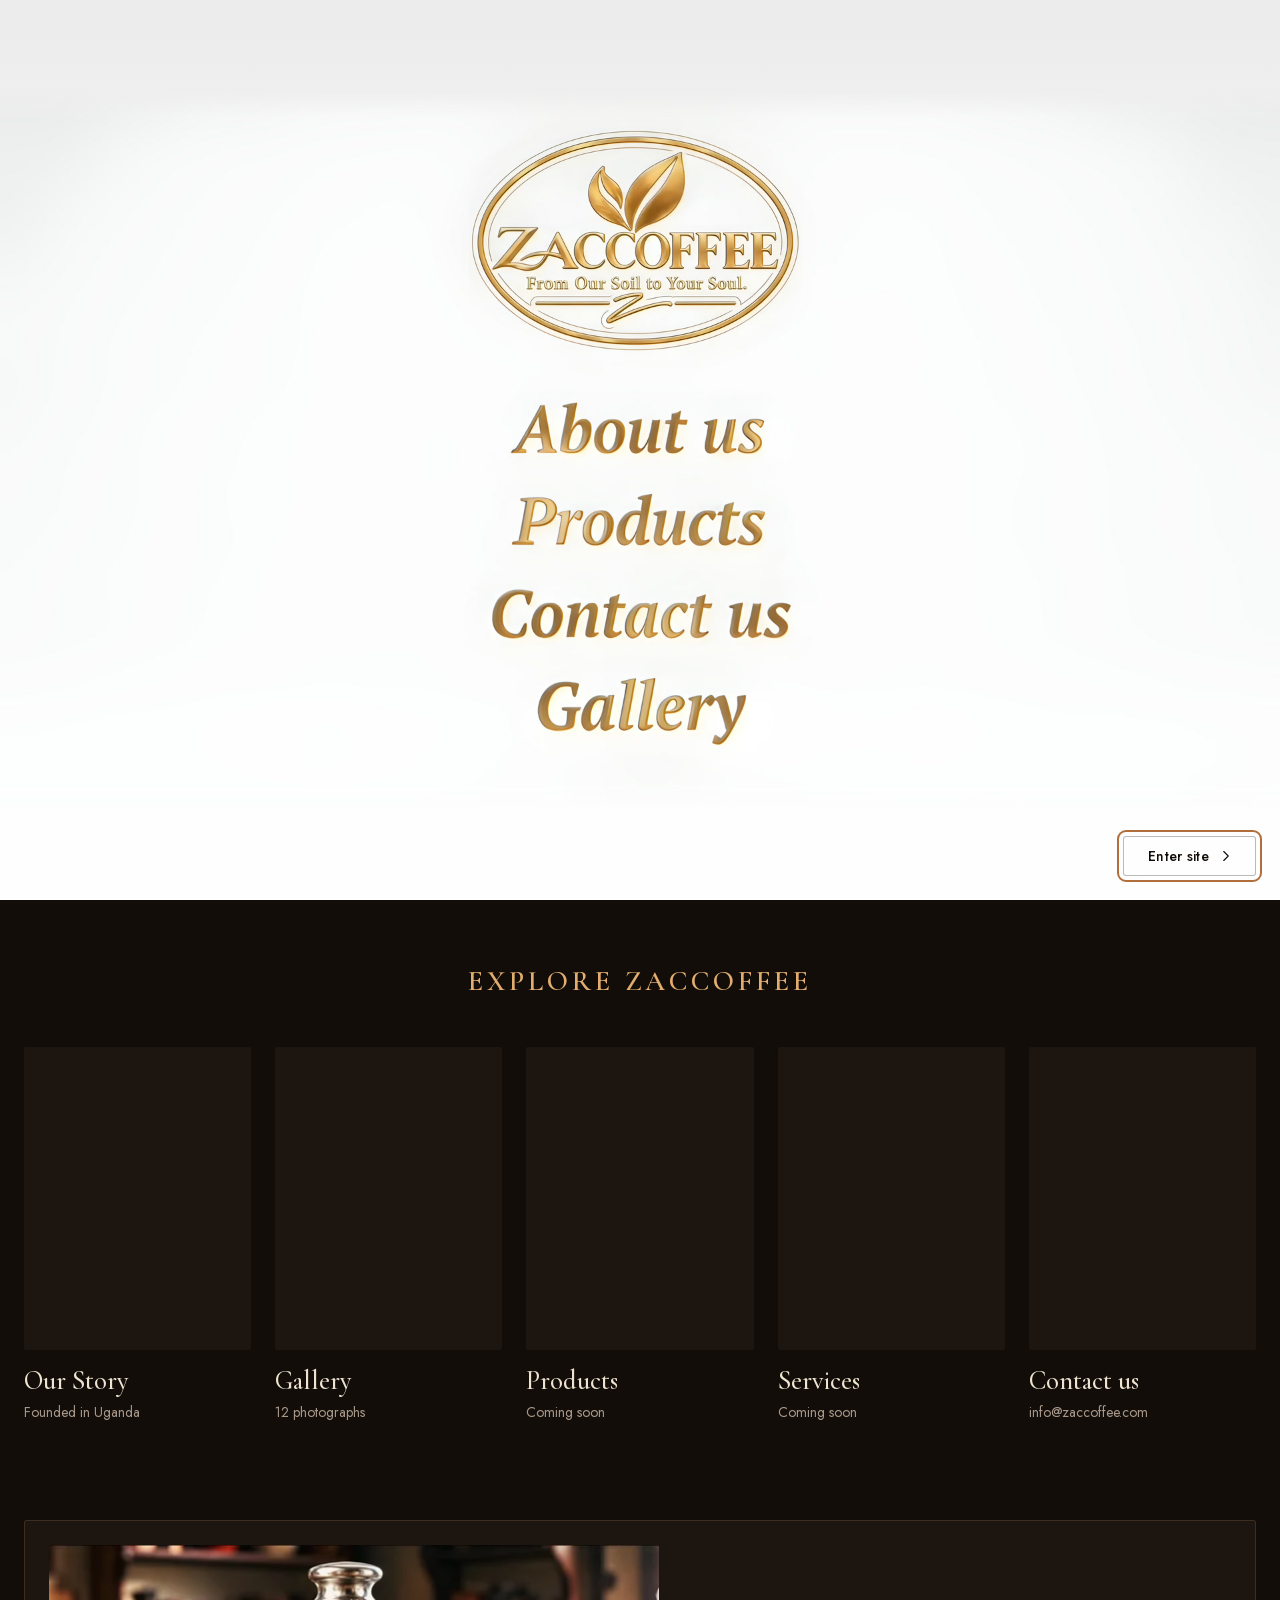
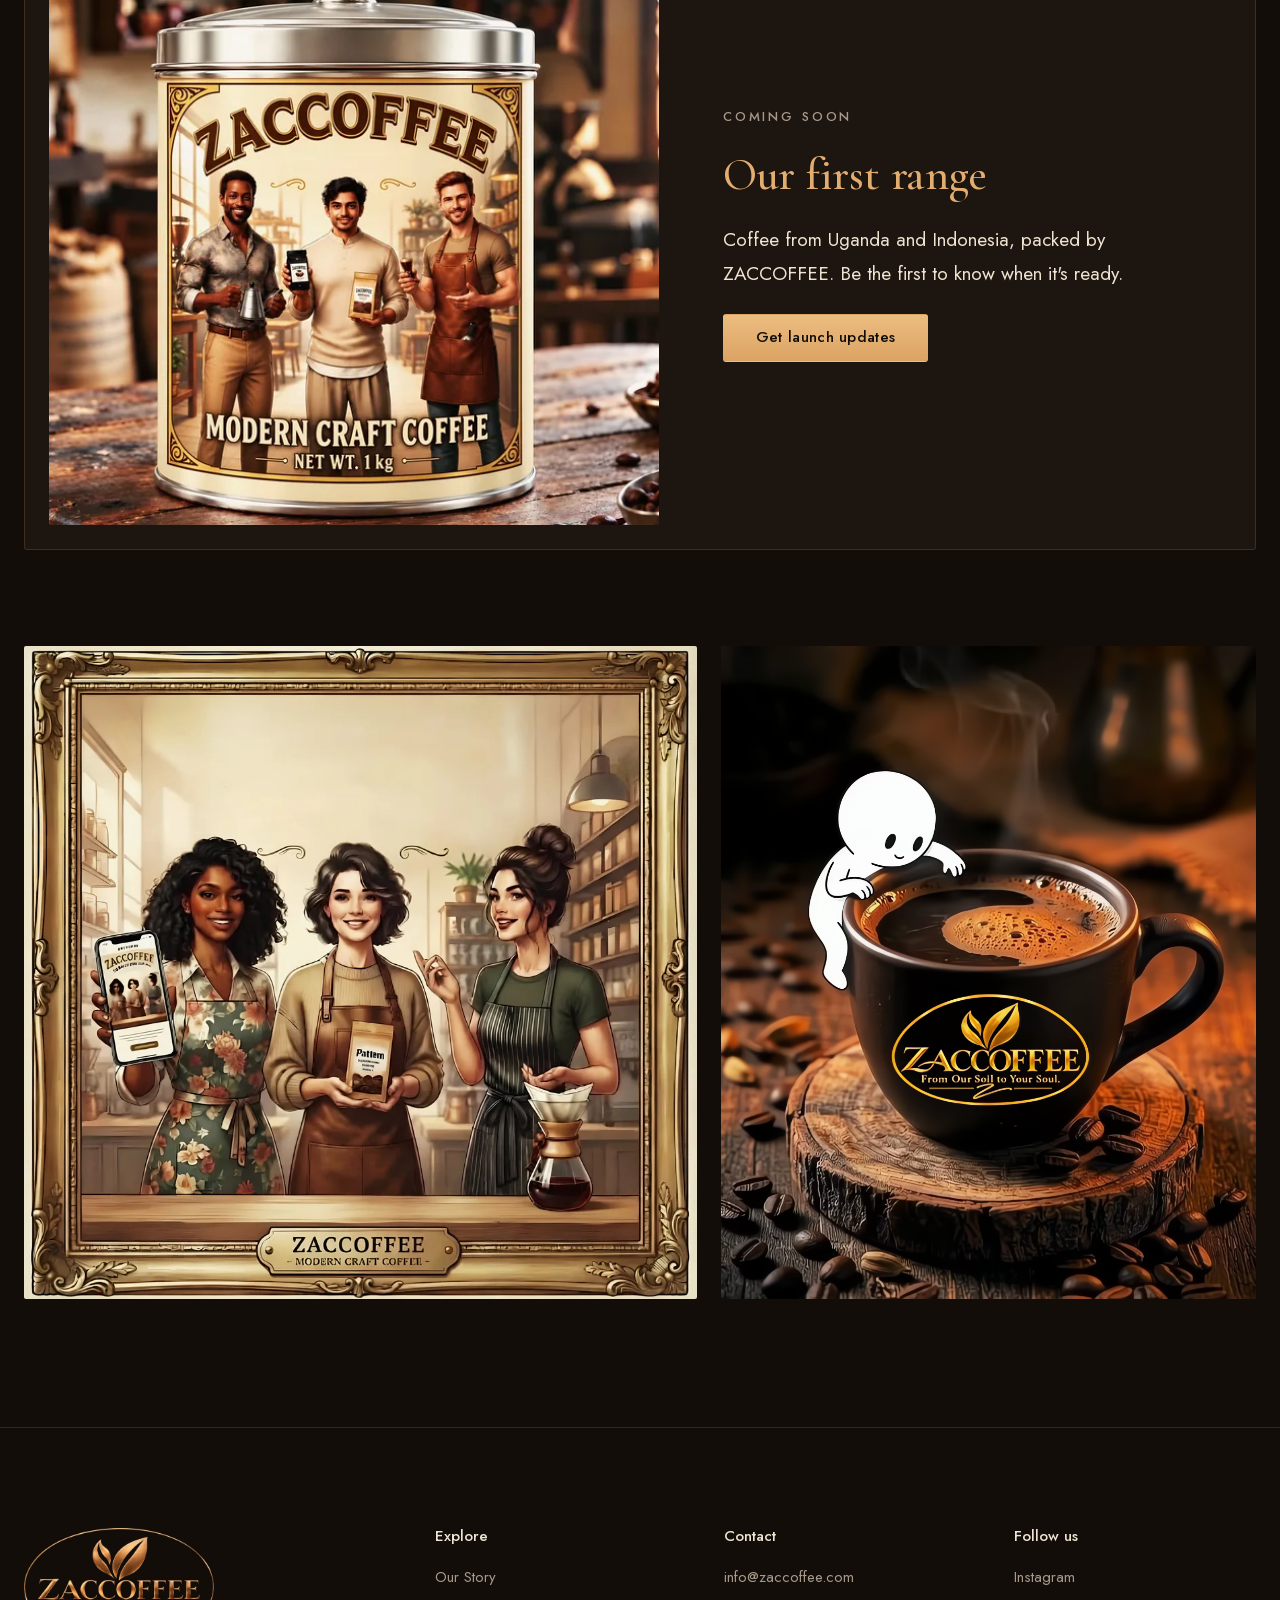
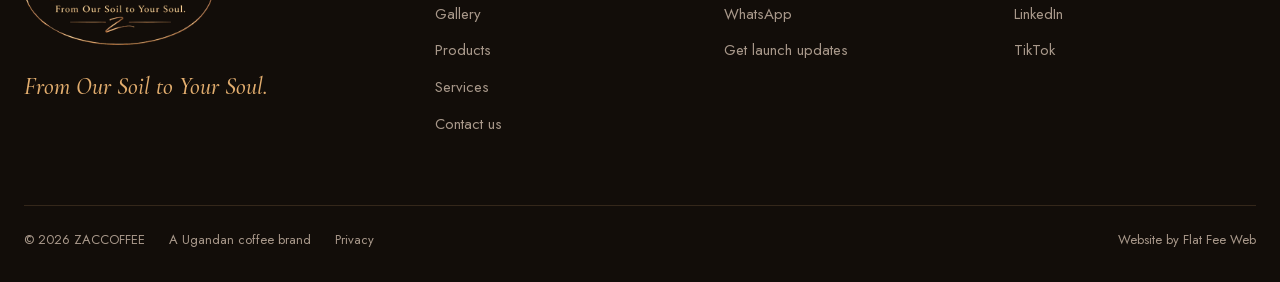
==== index.html @ 50ad66cf "Preview 2026-11-02 11:03" ====
<!doctype html>
<html lang="en" data-static>
<head>
  <meta charset="utf-8">
  <meta name="robots" content="noindex">
  <meta name="viewport" content="width=device-width, initial-scale=1, viewport-fit=cover">
  <script>document.documentElement.classList.add("js");</script>
  <title>ZACCOFFEE — From Our Soil to Your Soul</title>
  <meta name="description" content="ZACCOFFEE is a Ugandan coffee brand. From Our Soil to Your Soul.">
  <meta name="theme-color" content="#120d09">
  <link rel="icon" type="image/png" sizes="32x32" href="assets/img/favicon-32.png">
  <link rel="icon" type="image/png" sizes="48x48" href="assets/img/favicon-48.png">
  <link rel="apple-touch-icon" href="assets/img/apple-touch-icon.png">
  <link rel="preload" href="assets/fonts/cormorant-garamond-normal-latin.woff2" as="font" type="font/woff2" crossorigin>
  <link rel="preload" href="assets/fonts/jost-normal-latin.woff2" as="font" type="font/woff2" crossorigin>
  <link rel="preload" href="assets/fonts/cinzel-latin.woff2" as="font" type="font/woff2" crossorigin>
  <script>(function (d) { var r = d.documentElement, mode = "every", show = true, seen = false;
    try { seen = localStorage.getItem("zac:film-seen") === "1"; } catch (e) {}
    try { if (matchMedia("(prefers-reduced-motion: reduce)").matches) show = false; } catch (e) {}
    if (location.hash || mode === "off" || (mode === "first" && seen)) show = false;
    if (/[?&]intro\b/.test(location.search)) show = true;
    if (show) r.classList.add("intro-on"); })(document);</script>
  <meta property="og:url" content="https://fer-fer-code.github.io/zaccoffee/">
  <script type="application/ld+json">{"@context":"https://schema.org","@type":"Organization","name":"ZACCOFFEE","url":"https://fer-fer-code.github.io/zaccoffee/","logo":"https://fer-fer-code.github.io/zaccoffee/assets/img/logo-gold.webp","email":"info@zaccoffee.com","sameAs":["https://www.instagram.com/zaccoffee.ltd/","https://www.linkedin.com/company/zaccoffee/","https://www.tiktok.com/@zaccoffee.ltd"],"slogan":"From Our Soil to Your Soul."}</script>
  <link rel="stylesheet" href="assets/css/main.css?v=20261102c">
  <meta property="og:type" content="website">
  <meta property="og:site_name" content="ZACCOFFEE">
  <meta property="og:title" content="ZACCOFFEE — From Our Soil to Your Soul">
  <meta property="og:description" content="ZACCOFFEE is a Ugandan coffee brand. From Our Soil to Your Soul.">
  <meta property="og:image" content="https://fer-fer-code.github.io/zaccoffee/assets/img/og-image.jpg">
  <meta property="og:image:width" content="1200">
  <meta property="og:image:height" content="630">
  <meta name="twitter:card" content="summary_large_image">
  <script src="assets/js/site.js?v=20261102c" defer></script>
  <script src="assets/js/home.js?v=20261102c" defer></script>
</head>
<body class="home">
  <!-- The client's logo video (tools/build_intro_menu.sh), full screen before the main page: the logo, then its
       menu rises line by line, and the video stops on it. The menu lines are links laid over the picture, moving
       with it (#intro-track: where each line is, frame by frame); the logo opens the main page, like "Enter site".
       Starts muted (browsers require it), "Sound on" and "Skip intro" are always visible. If the browser won't
       start it, the last frame shows as a picture with the same links.
       Nothing downloads until home.js decides to show it (the sources only have data-src). Each browser takes the
       first file it can play: phones in portrait the 1080x1920 cut (HEVC for iPhone, else H.264); others AV1 (Chrome,
       Firefox, Edge), HEVC (Safari), H.264 (older browsers). -->
  <div class="intro" id="intro" role="dialog" aria-modal="true" aria-label="ZACCOFFEE" data-mode="every">
    <div class="intro__frame">
      <video class="intro__video" muted playsinline preload="none"
             aria-hidden="true" tabindex="-1" disablepictureinpicture disableremoteplayback>
        <source data-src="assets/video/intro-portrait-hevc.mp4?v=20261102c" type='video/mp4; codecs="hvc1.2.4.L123.B0, mp4a.40.2"' media="(orientation: portrait)">
        <source data-src="assets/video/intro-portrait.mp4?v=20261102c" type='video/mp4; codecs="avc1.640029, mp4a.40.2"' media="(orientation: portrait)">
        <source data-src="assets/video/intro-av1.mp4?v=20261102c" type='video/mp4; codecs="av01.0.08M.10, mp4a.40.2"'>
        <source data-src="assets/video/intro-hevc.mp4?v=20261102c" type='video/mp4; codecs="hvc1.2.4.L123.B0, mp4a.40.2"'>
        <source data-src="assets/video/intro.mp4?v=20261102c" type='video/mp4; codecs="avc1.640028, mp4a.40.2"'>
      </video>
      <button class="intro__logo" type="button" data-track="logo" hidden><span class="visually-hidden">ZACCOFFEE: enter the site</span></button>
      <nav class="intro__menu" aria-label="Sections">
        <a class="intro__link" href="about/" data-track="about" hidden><span class="visually-hidden">About us</span></a>
        <a class="intro__link" href="products/" data-track="products" hidden><span class="visually-hidden">Products</span></a>
        <a class="intro__link" href="contact/" data-track="contact" hidden><span class="visually-hidden">Contact us</span></a>
        <a class="intro__link" href="gallery/" data-track="gallery" hidden><span class="visually-hidden">Gallery</span></a>
      </nav>
    </div>
    <div class="intro__ui">
      <button class="btn btn--ghost btn--small intro__sound" type="button" aria-pressed="false">
        <svg class="icon-off" viewBox="0 0 24 24" fill="none" stroke="currentColor" stroke-width="1.5" stroke-linecap="round" stroke-linejoin="round" aria-hidden="true"><path d="M3 9.5h4l5-4v13l-5-4H3z"/><path d="M16 9.5l5 5M21 9.5l-5 5"/></svg><svg class="icon-on" viewBox="0 0 24 24" fill="none" stroke="currentColor" stroke-width="1.5" stroke-linecap="round" stroke-linejoin="round" aria-hidden="true"><path d="M3 9.5h4l5-4v13l-5-4H3z"/><path d="M15.5 9a4.5 4.5 0 0 1 0 6M18.5 6.5a8 8 0 0 1 0 11"/></svg><span class="btn__label">Sound on</span>
      </button>
      <button class="btn btn--ghost btn--small intro__skip" type="button"><span class="btn__label">Skip intro</span><svg viewBox="0 0 24 24" fill="none" stroke="currentColor" stroke-width="1.5" stroke-linecap="round" stroke-linejoin="round" aria-hidden="true"><path d="M9 6l6 6-6 6"/></svg></button>
    </div>
    <div class="intro__bar" aria-hidden="true"><span></span></div>
  </div>
  <script type="application/json" id="intro-track">{"fps":24,"frames":238,"fade":14,"landscape":{"logo":[[0,0.2351,0.154,0.5263,0.6187],[21,0.2351,0.154,0.5263,0.6187],[46,0.3127,0.243,0.3687,0.4324],[66,0.3476,0.266,0.3013,0.357],[87,0.3328,0.1649,0.325,0.3836],[88,0.3327,0.1563,0.3263,0.3925],[151,0.3377,0.1149,0.3163,0.3748],[167,0.3552,0.0827,0.2838,0.3304],[237,0.3652,0.0539,0.2638,0.3127]],"about":[[94,0.3892,0.9247,0.1663,0.1172],[95,0.3844,0.9205,0.2476,0.1172],[100,0.3691,0.8954,0.2642,0.1172],[101,0.3679,0.8891,0.2653,0.1172],[114,0.3679,0.7751,0.2653,0.1172],[119,0.3679,0.7385,0.2653,0.1172],[120,0.3679,0.7333,0.2653,0.1172],[124,0.3667,0.704,0.2665,0.1172],[125,0.3656,0.6998,0.2677,0.1172],[126,0.3667,0.6914,0.2665,0.1172],[127,0.3667,0.6872,0.2665,0.1172],[128,0.3679,0.6789,0.2653,0.1172],[133,0.3656,0.6527,0.2677,0.1172],[139,0.3667,0.6245,0.2665,0.1172],[143,0.3679,0.6036,0.2653,0.1172],[149,0.3715,0.5554,0.2571,0.1172],[153,0.3738,0.5188,0.2512,0.1172],[155,0.3762,0.5031,0.2476,0.1172],[158,0.3785,0.4843,0.2429,0.1172],[163,0.3797,0.4613,0.2394,0.1172],[166,0.3821,0.4508,0.2358,0.1172],[167,0.3821,0.4508,0.237,0.1172],[168,0.3821,0.4467,0.2358,0.1172],[171,0.3833,0.4404,0.2335,0.1172],[175,0.3833,0.4341,0.2335,0.1172],[176,0.3833,0.4341,0.2335,0.1172],[177,0.3844,0.4299,0.2323,0.1172],[180,0.3844,0.4289,0.2311,0.1172],[181,0.3844,0.4257,0.2311,0.1172],[183,0.3844,0.4247,0.2311,0.1172],[184,0.3844,0.4215,0.23,0.1172],[237,0.3844,0.4132,0.23,0.1172]],"products":[[128,0.375,0.9226,0.23,0.1172],[129,0.375,0.9142,0.2583,0.1172],[133,0.3691,0.886,0.2642,0.1172],[136,0.3691,0.8504,0.2642,0.1172],[137,0.3703,0.8421,0.263,0.1172],[139,0.3679,0.8211,0.2653,0.1172],[142,0.3679,0.796,0.2653,0.1172],[144,0.3703,0.7751,0.2606,0.1172],[147,0.3703,0.7416,0.2606,0.1172],[149,0.3726,0.7155,0.2559,0.1172],[150,0.3726,0.7019,0.2559,0.1172],[151,0.375,0.6904,0.2512,0.1172],[154,0.3774,0.6579,0.2476,0.1172],[155,0.3797,0.6496,0.2441,0.1172],[158,0.3797,0.6245,0.2417,0.1172],[159,0.3809,0.6203,0.2406,0.1172],[160,0.3809,0.6119,0.2394,0.1172],[165,0.3821,0.5868,0.237,0.1172],[169,0.3833,0.5774,0.2347,0.1172],[170,0.3844,0.5753,0.2323,0.1172],[171,0.3844,0.5722,0.2335,0.1172],[172,0.3844,0.5722,0.2323,0.1172],[173,0.3844,0.568,0.2323,0.1172],[175,0.3844,0.5669,0.2335,0.1172],[176,0.3844,0.5638,0.2323,0.1172],[180,0.3844,0.5596,0.2323,0.1172],[182,0.3856,0.5554,0.2311,0.1172],[183,0.3856,0.5554,0.2311,0.1172],[185,0.3868,0.5513,0.2288,0.1172],[195,0.388,0.5439,0.2264,0.1172],[197,0.3856,0.5439,0.2288,0.1172],[198,0.3856,0.5418,0.2288,0.1172],[200,0.3868,0.5418,0.2276,0.1172],[237,0.3868,0.5397,0.2276,0.1172]],"contact":[[152,0.3608,0.9268,0.2134,0.1172],[153,0.3561,0.9184,0.2913,0.1172],[155,0.3561,0.8996,0.2889,0.1172],[156,0.3585,0.887,0.2854,0.1172],[158,0.3585,0.8567,0.2842,0.1172],[160,0.3608,0.8274,0.2807,0.1172],[164,0.3608,0.7835,0.2795,0.1172],[165,0.3632,0.773,0.2759,0.1172],[170,0.3632,0.7343,0.2748,0.1172],[172,0.3632,0.7228,0.2748,0.1172],[176,0.3656,0.704,0.2712,0.1172],[177,0.3656,0.6998,0.2724,0.1172],[179,0.3656,0.6956,0.27,0.1172],[180,0.3656,0.6914,0.27,0.1172],[182,0.3656,0.6872,0.27,0.1172],[184,0.3656,0.6862,0.27,0.1172],[185,0.3679,0.6831,0.2677,0.1172],[187,0.3679,0.6831,0.2677,0.1172],[189,0.3679,0.6789,0.2677,0.1172],[191,0.3679,0.6778,0.2677,0.1172],[192,0.3679,0.6747,0.2677,0.1172],[196,0.3679,0.6747,0.2665,0.1172],[237,0.3679,0.6705,0.2665,0.1172]],"gallery":[[185,0.4057,0.9195,0.1946,0.1172],[186,0.4033,0.91,0.1969,0.1172],[189,0.4033,0.8912,0.1969,0.1172],[195,0.4045,0.84,0.1958,0.1172],[199,0.4045,0.8211,0.1958,0.1172],[203,0.4057,0.8107,0.1946,0.1172],[204,0.4033,0.8086,0.1969,0.1172],[207,0.4057,0.8065,0.1946,0.1172],[237,0.4045,0.8065,0.1958,0.1172]]},"portrait":{"logo":[[0,0.0838,0.3277,0.8268,0.3082],[23,0.0794,0.327,0.8316,0.3084],[62,0.1743,0.3467,0.644,0.241],[83,0.1635,0.2908,0.656,0.2465],[145,0.1533,0.2611,0.6742,0.2543],[164,0.1787,0.2142,0.6297,0.2346],[237,0.1931,0.1781,0.6003,0.2257]],"about":[[94,0.2757,0.7725,0.3365,0.0752],[95,0.2664,0.7695,0.5006,0.0751],[96,0.2618,0.7653,0.5073,0.075],[98,0.2478,0.7583,0.5211,0.075],[99,0.2431,0.7556,0.5257,0.0749],[100,0.236,0.7529,0.5328,0.0749],[103,0.2335,0.7363,0.5354,0.075],[104,0.2358,0.7303,0.5332,0.075],[106,0.2332,0.719,0.5359,0.075],[109,0.2354,0.7031,0.534,0.0751],[110,0.2329,0.6978,0.5365,0.0751],[119,0.2328,0.653,0.5369,0.0752],[123,0.2328,0.6362,0.5369,0.0752],[124,0.2304,0.6309,0.5393,0.0752],[125,0.228,0.6282,0.5417,0.0752],[126,0.2304,0.6228,0.5393,0.0752],[127,0.2304,0.6201,0.5393,0.0752],[128,0.2328,0.6148,0.5369,0.0752],[132,0.2304,0.6013,0.5393,0.0752],[133,0.228,0.598,0.5417,0.0752],[141,0.2297,0.5733,0.5406,0.0754],[142,0.2318,0.5701,0.5389,0.0754],[143,0.2313,0.5668,0.5397,0.0756],[144,0.2308,0.5622,0.536,0.0757],[145,0.2326,0.5576,0.5348,0.0759],[146,0.2319,0.5523,0.5363,0.0761],[147,0.2335,0.547,0.5331,0.0763],[150,0.2355,0.5296,0.5315,0.0771],[151,0.2345,0.5242,0.5286,0.0774],[152,0.2359,0.5187,0.5282,0.0778],[153,0.2348,0.5125,0.5278,0.0781],[154,0.2363,0.5077,0.525,0.0784],[155,0.2377,0.5021,0.5245,0.0787],[156,0.2393,0.4986,0.5215,0.079],[157,0.2383,0.4936,0.5209,0.0793],[158,0.2399,0.4893,0.5202,0.0795],[159,0.2415,0.4865,0.5169,0.0798],[160,0.2407,0.4821,0.516,0.0801],[164,0.2377,0.4711,0.5221,0.081],[165,0.2396,0.4688,0.5208,0.0812],[166,0.2415,0.4658,0.517,0.0814],[167,0.2409,0.4657,0.5208,0.0816],[169,0.2397,0.4619,0.518,0.082],[170,0.2392,0.4597,0.5191,0.0822],[171,0.2413,0.4581,0.5175,0.0823],[172,0.2382,0.4566,0.521,0.0825],[173,0.2404,0.4565,0.5193,0.0826],[176,0.2393,0.4533,0.5215,0.083],[177,0.2416,0.4503,0.5195,0.0831],[178,0.2413,0.4502,0.5175,0.0832],[180,0.2407,0.4494,0.5186,0.0834],[183,0.2399,0.4463,0.5201,0.0836],[184,0.2398,0.444,0.5178,0.0836],[188,0.2391,0.4431,0.5191,0.0838],[189,0.2416,0.4423,0.5167,0.0839],[192,0.241,0.4407,0.518,0.0841],[193,0.2381,0.4406,0.5212,0.0842],[195,0.2376,0.439,0.5221,0.0843],[196,0.2401,0.439,0.5198,0.0844],[207,0.2396,0.4373,0.5207,0.0846],[208,0.237,0.4373,0.5234,0.0846],[237,0.237,0.4373,0.5234,0.0846]],"products":[[128,0.2471,0.7711,0.4653,0.0752],[129,0.2471,0.7658,0.5226,0.0752],[130,0.2471,0.7617,0.5226,0.0752],[132,0.2375,0.7523,0.5321,0.0752],[133,0.2351,0.7476,0.5345,0.0752],[134,0.2327,0.7396,0.5369,0.0752],[135,0.2351,0.7329,0.5345,0.0752],[136,0.2351,0.7249,0.5346,0.0752],[137,0.2374,0.7195,0.5323,0.0752],[138,0.2326,0.7129,0.5372,0.0752],[142,0.2318,0.6906,0.5389,0.0754],[143,0.2337,0.6842,0.5373,0.0756],[144,0.2356,0.6778,0.5312,0.0757],[147,0.2335,0.6574,0.5355,0.0763],[148,0.2326,0.6491,0.5324,0.0766],[149,0.2365,0.6414,0.5295,0.0769],[150,0.2355,0.6329,0.5315,0.0771],[151,0.2394,0.6259,0.5237,0.0774],[152,0.2384,0.6194,0.5258,0.0778],[153,0.2398,0.6122,0.5254,0.0781],[154,0.2413,0.6057,0.5225,0.0784],[155,0.2452,0.6005,0.517,0.0787],[156,0.2443,0.5952,0.519,0.079],[158,0.2424,0.5845,0.5177,0.0795],[159,0.2441,0.582,0.5169,0.0798],[160,0.2433,0.5765,0.516,0.0801],[161,0.245,0.5739,0.5125,0.0803],[165,0.2422,0.5602,0.5183,0.0812],[167,0.2409,0.5576,0.5208,0.0816],[168,0.2429,0.5562,0.5194,0.0818],[169,0.2423,0.5542,0.518,0.082],[170,0.2444,0.5528,0.5138,0.0822],[171,0.2439,0.5507,0.5175,0.0823],[172,0.2434,0.5508,0.5158,0.0825],[173,0.243,0.5479,0.5166,0.0826],[174,0.24,0.548,0.5201,0.0827],[175,0.2422,0.5473,0.5208,0.0829],[176,0.2419,0.5452,0.5188,0.083],[177,0.2442,0.5452,0.5169,0.0831],[179,0.2436,0.5424,0.5181,0.0833],[180,0.2407,0.5424,0.5213,0.0834],[181,0.2431,0.5402,0.5192,0.0834],[183,0.2426,0.5396,0.5201,0.0836],[184,0.2451,0.5373,0.5178,0.0836],[185,0.2449,0.5366,0.5155,0.0837],[186,0.2448,0.5366,0.5158,0.0838],[187,0.242,0.5352,0.5161,0.0838],[188,0.2445,0.5344,0.5137,0.0838],[189,0.2443,0.5345,0.5141,0.0839],[190,0.2414,0.5345,0.5171,0.084],[191,0.2439,0.5338,0.5149,0.084],[194,0.2432,0.5316,0.5163,0.0843],[195,0.2457,0.5316,0.5141,0.0843],[197,0.24,0.5317,0.5201,0.0844],[198,0.2399,0.5302,0.5203,0.0845],[199,0.2425,0.5309,0.5178,0.0845],[237,0.2423,0.5287,0.518,0.0846]],"contact":[[152,0.2087,0.7832,0.4468,0.0778],[153,0.1977,0.7788,0.6121,0.0781],[155,0.1953,0.7683,0.6119,0.0787],[156,0.1991,0.7609,0.6067,0.079],[157,0.198,0.7512,0.609,0.0793],[158,0.197,0.7422,0.6086,0.0795],[159,0.201,0.733,0.6056,0.0798],[161,0.1991,0.7166,0.6043,0.0803],[164,0.1965,0.696,0.6095,0.081],[165,0.2009,0.6893,0.6034,0.0812],[166,0.2001,0.6847,0.6049,0.0814],[167,0.1994,0.6793,0.6037,0.0816],[170,0.1974,0.6643,0.6077,0.0822],[172,0.1963,0.6568,0.61,0.0825],[173,0.201,0.6527,0.6058,0.0826],[175,0.2001,0.6472,0.6076,0.0829],[176,0.1998,0.6444,0.6058,0.083],[177,0.1994,0.6417,0.6092,0.0831],[178,0.199,0.6403,0.6046,0.0832],[180,0.1983,0.6362,0.606,0.0834],[181,0.198,0.6356,0.6092,0.0834],[182,0.1977,0.6335,0.6072,0.0835],[184,0.1973,0.6329,0.6081,0.0836],[185,0.2024,0.6308,0.6032,0.0837],[187,0.2021,0.6309,0.6039,0.0838],[192,0.2009,0.6254,0.6062,0.0841],[193,0.2007,0.6255,0.604,0.0842],[194,0.2004,0.6256,0.6046,0.0843],[195,0.2001,0.6258,0.6078,0.0843],[197,0.1998,0.6244,0.6032,0.0844],[198,0.1996,0.6237,0.6061,0.0845],[201,0.1994,0.623,0.6065,0.0845],[202,0.1994,0.623,0.6039,0.0845],[207,0.1994,0.6231,0.6039,0.0846],[208,0.1994,0.6231,0.6066,0.0846],[237,0.1994,0.6231,0.6066,0.0846]],"gallery":[[185,0.2874,0.7997,0.4384,0.0837],[186,0.282,0.7931,0.444,0.0838],[189,0.2816,0.7802,0.4448,0.0839],[190,0.2814,0.7736,0.4452,0.084],[191,0.2839,0.7679,0.4429,0.084],[192,0.281,0.7621,0.4459,0.0841],[193,0.2835,0.7563,0.4437,0.0842],[195,0.2831,0.7447,0.4444,0.0843],[196,0.2803,0.7419,0.4474,0.0844],[198,0.2801,0.7346,0.4479,0.0845],[200,0.2853,0.7294,0.4428,0.0845],[203,0.2853,0.7242,0.4429,0.0845],[204,0.2799,0.7227,0.4482,0.0845],[205,0.2853,0.7212,0.4429,0.0846],[207,0.2853,0.7212,0.4429,0.0846],[208,0.2826,0.7212,0.4456,0.0846],[237,0.2826,0.7212,0.4456,0.0846]]}}</script>

  <header class="site-head site-head--solid">
    <a class="site-head__brand" href="#start"><img src="assets/img/logo-mark.webp" width="192" height="192" alt="">ZACCOFFEE</a>
    <nav class="site-head__nav" aria-label="Main">
      <a href="about/">Our Story</a>
      <a href="gallery/">Gallery</a>
      <a href="products/">Products</a>
      <a href="services/">Services</a>
      <a href="contact/">Contact us</a>
    </nav>
    <a class="btn btn--line btn--small site-head__cta" href="mailto:info@zaccoffee.com?subject=Enquiry">Enquire</a>
    <button class="site-head__menu" type="button" aria-haspopup="dialog" aria-controls="menu" aria-expanded="false"><svg viewBox="0 0 24 24" fill="none" stroke="currentColor" stroke-width="1.5" stroke-linecap="round" aria-hidden="true"><path d="M3 9h18M3 15h18"/></svg>Menu</button>
  </header>

  <dialog class="menu" id="menu" aria-label="Menu">
    <div class="menu__top">
      <a class="site-head__brand" href="#start"><img src="assets/img/logo-mark.webp" width="192" height="192" alt="">ZACCOFFEE</a>
      <button class="btn btn--ghost btn--small menu__close" type="button"><svg viewBox="0 0 24 24" fill="none" stroke="currentColor" stroke-width="1.5" stroke-linecap="round" aria-hidden="true"><path d="M6 6l12 12M18 6L6 18"/></svg>Close</button>
    </div>
    <nav class="menu__nav" aria-label="Main">
      <ul>
        <li><a href="about/">Our Story</a></li>
        <li><a href="gallery/">Gallery</a></li>
        <li><a href="products/">Products</a></li>
        <li><a href="services/">Services</a></li>
        <li><a href="contact/">Contact us</a></li>
      </ul>
    </nav>
    <div class="menu__foot">
      <a class="btn btn--gold" href="mailto:info@zaccoffee.com?subject=Enquiry">Enquire</a>
      <a href="mailto:info@zaccoffee.com">info@zaccoffee.com</a>
      <a href="https://wa.me/256759964454" target="_blank" rel="noopener">WhatsApp</a>
      <div class="menu__social"><a href="https://www.instagram.com/zaccoffee.ltd/" target="_blank" rel="noopener">Instagram</a><a href="https://www.linkedin.com/company/zaccoffee/" target="_blank" rel="noopener">LinkedIn</a><a href="https://www.tiktok.com/@zaccoffee.ltd" target="_blank" rel="noopener">TikTok</a></div>
    </div>
  </dialog>
  <main>
    <!-- After the intro: the brand's promise over its photos, then the sections, the first range, and two of the
         client's own pictures (the illustrated poster and the cup clip). Layout after Bacha Coffee's home page. -->
    <section class="hero" id="start" aria-labelledby="start-title">
      <div class="hero__media slides" aria-hidden="true">
      <img class="slide" src="assets/img/photos/cherries-on-tarp-md.webp" srcset="assets/img/photos/cherries-on-tarp-sm.webp 600w, assets/img/photos/cherries-on-tarp-md.webp 1000w, assets/img/photos/cherries-on-tarp-lg.webp 1600w" sizes="100vw" width="1000" height="1212" alt="" decoding="async" style="--n:0" loading="lazy">
      <img class="slide" src="assets/img/photos/cherries-branch-md.webp" srcset="assets/img/photos/cherries-branch-sm.webp 600w, assets/img/photos/cherries-branch-md.webp 1000w, assets/img/photos/cherries-branch-lg.webp 1600w" sizes="100vw" width="1000" height="1275" alt="" decoding="async" style="--n:1" loading="lazy">
      <img class="slide" src="assets/img/photos/roasted-beans-md.webp" srcset="assets/img/photos/roasted-beans-sm.webp 600w, assets/img/photos/roasted-beans-md.webp 1000w, assets/img/photos/roasted-beans-lg.webp 1600w" sizes="100vw" width="1000" height="1311" alt="" decoding="async" style="--n:2" loading="lazy">
      <img class="slide" src="assets/img/photos/sack-espresso-md.webp" srcset="assets/img/photos/sack-espresso-sm.webp 600w, assets/img/photos/sack-espresso-md.webp 1000w, assets/img/photos/sack-espresso-lg.webp 1600w" sizes="100vw" width="1000" height="1033" alt="" decoding="async" style="--n:3" loading="lazy">
      <img class="slide" src="assets/img/photos/vintage-tin-md.webp" srcset="assets/img/photos/vintage-tin-sm.webp 600w, assets/img/photos/vintage-tin-md.webp 1000w, assets/img/photos/vintage-tin-lg.webp 1600w" sizes="100vw" width="1000" height="542" alt="" decoding="async" style="--n:4" loading="lazy">
      </div>
      <div class="hero__inner">
        <h1 class="hero__title" id="start-title" tabindex="-1"><span class="hero__line">Two origins.</span> <span class="hero__line">One passion for coffee.</span></h1>
        <p class="hero__lead">Discover coffee from Uganda and Indonesia, thoughtfully selected and packed by ZACCOFFEE.</p>
        <div class="actions hero__actions">
          <a class="btn btn--gold" href="updates/" data-signup>Get launch updates</a>
          <a class="btn btn--ghost" href="./?intro" data-intro-replay>Watch intro</a>
        </div>
      </div>
    </section>

    <section class="explore" aria-labelledby="explore-title">
      <div class="container">
        <h2 class="section-head" id="explore-title">Explore ZACCOFFEE</h2>
        <nav aria-label="Sections">
          <ul class="cards">
          <li class="card"><a href="about/"><span class="card__frame"><img class="card__photo" src="assets/img/photos/cherries-on-tarp-md.webp" srcset="assets/img/photos/cherries-on-tarp-sm.webp 600w, assets/img/photos/cherries-on-tarp-md.webp 1000w, assets/img/photos/cherries-on-tarp-lg.webp 1600w" sizes="(min-width: 1100px) 240px, (min-width: 700px) 34vw, 72vw" width="1000" height="1212" alt="" decoding="async" style="object-position: 50% 50%" loading="lazy"></span><span class="card__name">Our Story</span><span class="card__note">Founded in Uganda</span></a></li>
          <li class="card"><a href="gallery/"><span class="card__frame"><img class="card__photo" src="assets/img/photos/cherries-branch-md.webp" srcset="assets/img/photos/cherries-branch-sm.webp 600w, assets/img/photos/cherries-branch-md.webp 1000w, assets/img/photos/cherries-branch-lg.webp 1600w" sizes="(min-width: 1100px) 240px, (min-width: 700px) 34vw, 72vw" width="1000" height="1275" alt="" decoding="async" style="object-position: 50% 50%" loading="lazy"></span><span class="card__name">Gallery</span><span class="card__note">12 photographs</span></a></li>
          <li class="card"><a href="products/"><span class="card__frame"><img class="card__photo" src="assets/img/photos/roasted-beans-md.webp" srcset="assets/img/photos/roasted-beans-sm.webp 600w, assets/img/photos/roasted-beans-md.webp 1000w, assets/img/photos/roasted-beans-lg.webp 1600w" sizes="(min-width: 1100px) 240px, (min-width: 700px) 34vw, 72vw" width="1000" height="1311" alt="" decoding="async" style="object-position: 50% 50%" loading="lazy"></span><span class="card__name">Products</span><span class="card__note">Coming soon</span></a></li>
          <li class="card"><a href="services/"><span class="card__frame"><img class="card__photo" src="assets/img/photos/sack-espresso-md.webp" srcset="assets/img/photos/sack-espresso-sm.webp 600w, assets/img/photos/sack-espresso-md.webp 1000w, assets/img/photos/sack-espresso-lg.webp 1600w" sizes="(min-width: 1100px) 240px, (min-width: 700px) 34vw, 72vw" width="1000" height="1033" alt="" decoding="async" style="object-position: 68% 50%" loading="lazy"></span><span class="card__name">Services</span><span class="card__note">Coming soon</span></a></li>
          <li class="card"><a href="contact/"><span class="card__frame"><img class="card__photo" src="assets/img/photos/vintage-tin-md.webp" srcset="assets/img/photos/vintage-tin-sm.webp 600w, assets/img/photos/vintage-tin-md.webp 1000w, assets/img/photos/vintage-tin-lg.webp 1600w" sizes="(min-width: 1100px) 240px, (min-width: 700px) 34vw, 72vw" width="1000" height="542" alt="" decoding="async" style="object-position: 50% 45%" loading="lazy"></span><span class="card__name">Contact us</span><span class="card__note">info@zaccoffee.com</span></a></li>
          </ul>
        </nav>
      </div>
    </section>

    <section class="feature" aria-labelledby="feature-title">
      <div class="container feature__grid">
        <div class="feature__media"><img class="feature__photo" src="assets/img/photos/modern-craft-tin-md.webp" srcset="assets/img/photos/modern-craft-tin-sm.webp 600w, assets/img/photos/modern-craft-tin-md.webp 1000w, assets/img/photos/modern-craft-tin-lg.webp 1600w" sizes="(min-width: 900px) 600px, 100vw" width="1000" height="952" alt="A ZACCOFFEE tin of modern craft coffee, three baristas on its label" decoding="async" loading="lazy"></div>
        <div class="feature__body">
          <p class="eyebrow">Coming soon</p>
          <h2 class="section-title" id="feature-title">Our first range</h2>
          <p class="lead">Coffee from Uganda and Indonesia, packed by ZACCOFFEE. Be the first to know when it&#039;s ready.</p>
          <a class="btn btn--gold" href="updates/" data-signup>Get launch updates</a>
        </div>
      </div>
    </section>

    <div class="moments">
      <div class="container moments__grid">
        <div class="moment"><img class="moment__photo" src="assets/img/photos/baristas-poster-md.webp" srcset="assets/img/photos/baristas-poster-sm.webp 600w, assets/img/photos/baristas-poster-md.webp 1000w, assets/img/photos/baristas-poster-lg.webp 1600w" sizes="(min-width: 900px) 620px, 100vw" width="1000" height="971" alt="An illustrated ZACCOFFEE poster: three baristas behind the counter" decoding="async" loading="lazy"></div>
        <div class="moment">
          <video class="moment__video" muted loop playsinline preload="none" poster="assets/img/cup-poster.jpg?v=20261102c"
                 width="1024" height="1248" aria-hidden="true" tabindex="-1" disablepictureinpicture disableremoteplayback>
            <source data-src="assets/video/cup-av1.mp4?v=20261102c" type='video/mp4; codecs="av01.0.08M.10"'>
            <source data-src="assets/video/cup-hevc.mp4?v=20261102c" type='video/mp4; codecs="hvc1.2.4.L123.B0"'>
            <source data-src="assets/video/cup.mp4?v=20261102c" type='video/mp4; codecs="avc1.640028"'>
          </video>
        </div>
      </div>
    </div>
  </main>

  <footer class="site-foot">
    <div class="container site-foot__top">
      <div>
        <a class="site-foot__logo" href="#start"><img src="assets/img/logo-gold-520.webp" width="520" height="320" alt="ZACCOFFEE — home"></a>
        <p class="slogan">From Our Soil to Your Soul.</p>
      </div>
      <nav aria-labelledby="foot-explore">
        <h2 id="foot-explore">Explore</h2>
        <ul>
          <li><a href="about/">Our Story</a></li>
          <li><a href="gallery/">Gallery</a></li>
          <li><a href="products/">Products</a></li>
          <li><a href="services/">Services</a></li>
          <li><a href="contact/">Contact us</a></li>
        </ul>
      </nav>
      <div>
        <h2>Contact</h2>
        <ul>
          <li><a href="mailto:info@zaccoffee.com">info@zaccoffee.com</a></li>
          <li><a href="https://wa.me/256759964454" target="_blank" rel="noopener">WhatsApp</a></li>
          <li><a href="updates/" data-signup>Get launch updates</a></li>
        </ul>
      </div>
      <div>
        <h2>Follow us</h2>
        <ul>
          <li><a href="https://www.instagram.com/zaccoffee.ltd/" target="_blank" rel="noopener">Instagram</a></li>
          <li><a href="https://www.linkedin.com/company/zaccoffee/" target="_blank" rel="noopener">LinkedIn</a></li>
          <li><a href="https://www.tiktok.com/@zaccoffee.ltd" target="_blank" rel="noopener">TikTok</a></li>
        </ul>
      </div>
    </div>
    <div class="container site-foot__bottom">
      <span>© 2026 ZACCOFFEE</span>
      <span>A Ugandan coffee brand</span>
      <a class="site-foot__legal" href="privacy/">Privacy</a>
      <a class="site-foot__maker" href="https://flatfeeweb.com/" target="_blank" rel="noopener nofollow">Website by Flat Fee Web</a>
    </div>
  </footer>

  <dialog class="signup-dialog" id="signup" aria-labelledby="signup-title">
    <button class="btn btn--ghost btn--small signup-dialog__close" type="button"><svg viewBox="0 0 24 24" fill="none" stroke="currentColor" stroke-width="1.5" stroke-linecap="round" aria-hidden="true"><path d="M6 6l12 12M18 6L6 18"/></svg>Close</button>
    <h2 class="signup-dialog__title" id="signup-title">Get launch updates</h2>
    <p class="signup-dialog__lead">Be the first to know when ZACCOFFEE launches.</p>
    <form class="form signup-form" action="updates/" method="post" data-form>
          <label class="form__field"><span class="form__label">Email address</span>
            <input type="email" name="email" autocomplete="email" maxlength="120" required></label>
          <label class="form__field"><span class="form__label">First name <span class="form__optional">optional</span></span>
            <input type="text" name="first_name" autocomplete="given-name" maxlength="60"></label>
          <div class="form__trap" aria-hidden="true"><label>Website <input type="text" name="website" tabindex="-1" autocomplete="off"></label></div>
          <input type="hidden" name="token" value="1793588617.72957cc1c7c7eaacb5dc8ed19d0225d93370d4dd59eca2555da34cdf79a8221e">
          <button class="btn btn--gold" type="submit">Notify me</button>
          <p class="form__note">We’ll only use your email to tell you about the launch. <a href="privacy/">Privacy</a></p>
          <p class="form__status" role="status" aria-live="polite"></p>
        </form>
  </dialog>
</body>
</html>
---- assets/css/main.css ----
/* ZACCOFFEE — main stylesheet
 *
 * One dark world from the first frame to the footer: espresso ground, crema text, the gold of the logo.
 * The page never switches between light and dark; photos and the film dissolve into the ground instead.
 * Type: Cormorant Garamond (upright, headings), Jost (text and controls). Italic only for the slogan,
 * Cinzel only for the ZACCOFFEE wordmark. */

@font-face {
  font-family: "Cormorant Garamond";
  src: url("../fonts/cormorant-garamond-normal-latin.woff2") format("woff2");
  font-weight: 500 600;
  font-style: normal;
  font-display: block;
  unicode-range: U+0000-00FF, U+0131, U+0152-0153, U+02BB-02BC, U+02C6, U+02DA, U+02DC, U+0304, U+0308, U+0329, U+2000-206F, U+20AC, U+2122, U+2191, U+2193, U+2212, U+2215, U+FEFF, U+FFFD;
}

@font-face {
  font-family: "Cormorant Garamond";
  src: url("../fonts/cormorant-garamond-italic-latin.woff2") format("woff2");
  font-weight: 500 600;
  font-style: italic;
  font-display: block;
  unicode-range: U+0000-00FF, U+0131, U+0152-0153, U+02BB-02BC, U+02C6, U+02DA, U+02DC, U+0304, U+0308, U+0329, U+2000-206F, U+20AC, U+2122, U+2191, U+2193, U+2212, U+2215, U+FEFF, U+FFFD;
}

@font-face {
  font-family: "Jost";
  src: url("../fonts/jost-normal-latin.woff2") format("woff2");
  font-weight: 400 500;
  font-style: normal;
  font-display: swap;
  unicode-range: U+0000-00FF, U+0131, U+0152-0153, U+02BB-02BC, U+02C6, U+02DA, U+02DC, U+0304, U+0308, U+0329, U+2000-206F, U+20AC, U+2122, U+2191, U+2193, U+2212, U+2215, U+FEFF, U+FFFD;
}

@font-face {
  font-family: "Cinzel";
  src: url("../fonts/cinzel-latin.woff2") format("woff2");
  font-weight: 400 600;
  font-style: normal;
  font-display: block;
  unicode-range: U+0000-00FF, U+0131, U+0152-0153, U+02BB-02BC, U+02C6, U+02DA, U+02DC, U+0304, U+0308, U+0329, U+2000-206F, U+20AC, U+2122, U+2191, U+2193, U+2212, U+2215, U+FEFF, U+FFFD;
}

:root {
  --espresso: #120d09; /* the ground of every page: the dark brown behind the logo */
  --roast: #1c1510;    /* raised surfaces */
  --crema: #efe4d1;    /* text */
  --husk: #a8988a;     /* quiet text */
  --gold: #e2ad6e;     /* headings, accents: from the logo */
  --cognac: #b06e3c;   /* lines, small accents */
  --line: rgba(226, 173, 110, 0.16);
  --line-strong: rgba(226, 173, 110, 0.4);

  --serif: "Cormorant Garamond", "Cormorant", Garamond, "Times New Roman", serif;
  --sans: "Jost", "Futura", "Avenir Next", "Segoe UI", system-ui, sans-serif;
  --wordmark: "Cinzel", "Trajan Pro", Georgia, serif;

  --ease: cubic-bezier(0.22, 1, 0.36, 1);
  --head-h: 76px;
  --page: 1240px;
  --gutter: 24px;

  --s-1: 4px;
  --s-2: 8px;
  --s-3: 12px;
  --s-4: 16px;
  --s-5: 24px;
  --s-6: 32px;
  --s-7: 48px;
  --s-8: 64px;
  --s-9: 96px;
  --s-10: 128px;
}

@media (max-width: 1119px) {
  :root {
    --head-h: 64px;
  }
}

@media (max-width: 560px) {
  :root {
    --gutter: 20px;
  }
}

*,
*::before,
*::after {
  box-sizing: border-box;
}

html {
  -webkit-text-size-adjust: 100%;
  text-size-adjust: 100%;
  scroll-behavior: smooth;
  scroll-padding-top: var(--head-h);
  background: var(--espresso);
}

/* the ground is one flat colour, so the film and the photos can fade into it without a seam */
body {
  margin: 0;
  min-height: 100vh;
  min-height: 100svh;
  background: var(--espresso);
  color: var(--crema);
  font-family: var(--sans);
  font-size: 17px;
  font-weight: 400;
  line-height: 1.65;
  font-synthesis: none;
  -webkit-font-smoothing: antialiased;
  -moz-osx-font-smoothing: grayscale;
}

/* one film grain over the whole site, so photos, film and ground read as one material */
body::after {
  content: "";
  position: fixed;
  inset: 0;
  z-index: 50;
  pointer-events: none;
  opacity: 0.07;
  background: url("data:image/svg+xml,%3Csvg xmlns='http://www.w3.org/2000/svg' width='220' height='220'%3E%3Cfilter id='g'%3E%3CfeTurbulence type='fractalNoise' baseFrequency='.85' numOctaves='2' stitchTiles='stitch'/%3E%3CfeColorMatrix type='saturate' values='0'/%3E%3C/filter%3E%3Crect width='100%25' height='100%25' filter='url(%23g)'/%3E%3C/svg%3E");
}

img,
video {
  display: block;
  max-width: 100%;
}

[hidden] {
  display: none !important;
}

a {
  color: inherit;
}

::selection {
  background: rgba(226, 173, 110, 0.35);
  color: var(--crema);
}

:focus-visible {
  outline: 2px solid var(--gold);
  outline-offset: 4px;
}

.menu-open {
  overflow: hidden;
}

.container {
  width: min(var(--page), 100% - 2 * var(--gutter));
  margin-inline: auto;
}

/* ------------------------------------------------------------------ */
/* Type                                                                */
/* ------------------------------------------------------------------ */

.display,
.page-title,
.section-title {
  margin: 0;
  color: var(--gold);
  font-family: var(--serif);
  font-weight: 500;
  letter-spacing: -0.005em;
  text-wrap: balance;
}

.display {
  font-size: clamp(42px, 3.4vw + 22px, 76px);
  line-height: 1.06;
}

.page-title {
  font-size: clamp(52px, 4.6vw + 24px, 96px);
  line-height: 1.02;
}

.section-title {
  font-size: clamp(34px, 1.8vw + 22px, 52px);
  line-height: 1.1;
}

/* the slogan is the one place for italic */
.slogan {
  margin: 0;
  color: var(--gold);
  font-family: var(--serif);
  font-style: italic;
  font-weight: 500;
  font-size: clamp(28px, 1.2vw + 20px, 38px);
  line-height: 1.2;
}

.lead {
  max-width: 34em;
  margin: 0;
  color: var(--crema);
  font-size: clamp(17px, 0.3vw + 16px, 19px);
  line-height: 1.75;
  text-wrap: pretty;
}

.quiet {
  color: var(--husk);
}

/* ------------------------------------------------------------------ */
/* Buttons                                                             */
/* ------------------------------------------------------------------ */

.btn {
  display: inline-flex;
  align-items: center;
  justify-content: center;
  gap: var(--s-2);
  min-height: 48px;
  padding: 0 var(--s-6);
  border: 1px solid transparent;
  border-radius: 3px;
  font-family: var(--sans);
  font-size: 15px;
  font-weight: 500;
  line-height: 1;
  letter-spacing: 0.02em;
  text-decoration: none;
  white-space: nowrap;
  cursor: pointer;
  transition: background-color 0.25s ease, border-color 0.25s ease, color 0.25s ease, filter 0.25s ease;
}

.btn svg {
  width: 18px;
  height: 18px;
  flex: none;
}

.btn--gold {
  background: linear-gradient(180deg, #ecbd80 0%, #dba363 100%);
  color: var(--espresso);
}

.btn--gold:hover {
  filter: brightness(1.07);
}

.btn--line {
  border-color: var(--line-strong);
  background: transparent;
  color: var(--crema);
}

.btn--line:hover {
  border-color: var(--gold);
  color: var(--gold);
}

/* over the film or in the photo viewer */
.btn--ghost {
  border-color: rgba(239, 228, 209, 0.32);
  background: rgba(18, 13, 9, 0.35);
  -webkit-backdrop-filter: blur(8px);
  backdrop-filter: blur(8px);
  color: var(--crema);
}

.btn--ghost:hover {
  border-color: var(--crema);
  background: rgba(18, 13, 9, 0.55);
}

.btn--small {
  min-height: 40px;
  padding: 0 var(--s-5);
  font-size: 14px;
}

.btn--icon {
  width: 48px;
  padding: 0;
}

.actions {
  display: flex;
  flex-wrap: wrap;
  gap: var(--s-3);
}

/* on phones every button runs the full width of the text column: one straight edge on both sides, on any phone */
@media (max-width: 560px) {
  .actions {
    flex-direction: column;
    align-items: stretch;
    width: 100%;
  }

  .feature__body .btn,
  .form button[type="submit"] {
    width: 100%;
  }
}

/* ------------------------------------------------------------------ */
/* Header (every page)                                                 */
/* ------------------------------------------------------------------ */

.site-head {
  position: fixed;
  inset: 0 0 auto;
  z-index: 20;
  display: flex;
  align-items: center;
  gap: var(--s-6);
  height: var(--head-h);
  padding: 0 max(var(--gutter), env(safe-area-inset-right)) 0 max(var(--gutter), env(safe-area-inset-left));
  color: var(--crema);
  transition: background-color 0.45s ease, box-shadow 0.45s ease;
}

.site-head--over:not(.is-solid) {
  text-shadow: 0 1px 14px rgba(0, 0, 0, 0.55);
}

/* over the film the brand stays hidden: the big logo is right there */
.site-head--over:not(.is-solid) .site-head__brand {
  opacity: 0;
  pointer-events: none;
}

.site-head.is-solid,
.site-head--solid {
  background: rgba(18, 13, 9, 0.84);
  -webkit-backdrop-filter: blur(14px) saturate(1.2);
  backdrop-filter: blur(14px) saturate(1.2);
  box-shadow: 0 1px 0 var(--line);
}

.site-head__brand {
  display: inline-flex;
  align-items: center;
  min-height: 44px;
  gap: var(--s-3);
  margin-right: auto;
  color: var(--gold);
  font-family: var(--wordmark);
  font-size: 15px;
  font-weight: 600;
  letter-spacing: 0.24em;
  text-decoration: none;
  white-space: nowrap;
  transition: opacity 0.45s ease;
}

.site-head__brand img {
  width: 34px;
  height: 34px;
}

.site-head__nav {
  display: flex;
  gap: var(--s-6);
}

.site-head__nav a {
  position: relative;
  padding: var(--s-2) 0;
  font-size: 15px;
  font-weight: 400;
  letter-spacing: 0.01em;
  text-decoration: none;
  white-space: nowrap;
  transition: color 0.25s ease;
}

.site-head__nav a::after {
  content: "";
  position: absolute;
  left: 0;
  right: 0;
  bottom: 2px;
  height: 1px;
  background: var(--gold);
  transform: scaleX(0);
  transform-origin: left;
  transition: transform 0.35s var(--ease);
}

.site-head__nav a:hover,
.site-head__nav a[aria-current="page"] {
  color: var(--gold);
}

.site-head__nav a:hover::after,
.site-head__nav a[aria-current="page"]::after {
  transform: scaleX(1);
}

.site-head__menu {
  display: none;
  align-items: center;
  gap: var(--s-2);
  min-height: 44px;
  padding: 0;
  border: 0;
  background: none;
  color: inherit;
  font-family: var(--sans);
  font-size: 15px;
  font-weight: 500;
  cursor: pointer;
}

.site-head__menu svg {
  width: 22px;
  height: 22px;
}

/* the full menu needs ~1100 px; below that the menu button takes over */
@media (max-width: 1119px) {
  .site-head__nav,
  .site-head__cta {
    display: none;
  }

  .site-head__menu {
    display: inline-flex;
  }

  .site-head__brand {
    font-size: 13px;
  }

  .site-head__brand img {
    width: 30px;
    height: 30px;
  }
}

/* ------------------------------------------------------------------ */
/* Menu (narrow screens)                                               */
/* ------------------------------------------------------------------ */

.menu {
  width: 100vw;
  height: 100vh;
  height: 100dvh;
  max-width: none;
  max-height: none;
  margin: 0;
  padding: 0;
  border: 0;
  background:
    radial-gradient(90% 60% at 80% 20%, rgba(176, 110, 60, 0.22), transparent 70%),
    var(--espresso);
  color: var(--crema);
}

.menu[open] {
  display: flex;
  flex-direction: column;
  animation: fade 0.35s ease both;
}

.menu::backdrop {
  background: var(--espresso);
}

.menu__top {
  display: flex;
  align-items: center;
  justify-content: space-between;
  height: var(--head-h);
  padding: 0 var(--gutter);
}

.menu__nav {
  flex: 1;
  display: flex;
  align-items: center;
  padding: var(--s-5) var(--gutter);
}

.menu__nav ul {
  width: 100%;
  margin: 0;
  padding: 0;
  list-style: none;
}

.menu__nav a {
  display: block;
  padding: var(--s-2) 0;
  color: var(--crema);
  font-family: var(--serif);
  font-size: clamp(36px, 9vw, 52px);
  font-weight: 500;
  line-height: 1.15;
  text-decoration: none;
}

.menu__nav a:hover,
.menu__nav a[aria-current="page"] {
  color: var(--gold);
}

.menu__foot {
  display: grid;
  gap: var(--s-1);                /* the links are 44 px tall themselves */
  padding: var(--s-5) var(--gutter) max(var(--s-6), env(safe-area-inset-bottom));
  color: var(--husk);
  font-size: 15px;
}

.menu__foot a {
  text-decoration: none;
}

.menu__foot a:not(.btn) {
  display: inline-flex;
  align-items: center;
  min-height: 44px;
}

.menu__foot .btn {
  width: 100%;
  margin-bottom: var(--s-2);
}

.menu__social {
  display: flex;
  flex-wrap: wrap;
  gap: var(--s-2) var(--s-5);
}

/* ------------------------------------------------------------------ */
/* Intro: the client's logo video and its menu, before the main page  */
/* ------------------------------------------------------------------ */

.intro {
  /* the video's light grey at its sides, top to bottom (tools/build_intro_menu.sh prints the stops) */
  --intro-light: linear-gradient(#ececec 3%, #f6f6f6 30%, #fafafa 55%, #fefefe 97%);
  display: none;
  position: fixed;
  inset: 0;
  z-index: 60;
  container-type: size;
  overflow: hidden;
  background: var(--espresso);
  color: var(--crema);
}

.intro[data-shape="tall"] {
  --intro-light: linear-gradient(#f9f9f9 3%, #fdfdfd 30%, #fefefe 97%);
}

/* the video fades in from espresso to its light grey, and the screen around it with it (home.js sets --light) */
.intro::before {
  content: "";
  position: absolute;
  inset: 0;
  background: var(--intro-light);
  opacity: var(--light, 0);
}

/* set before the first paint by the script in <head>; no page scrolling while the intro shows */
.intro-on {
  overflow: hidden;
}

.intro-on .intro {
  display: block;
}

.intro.is-leaving {
  opacity: 0;
  pointer-events: none;
  transition: opacity 0.9s ease;
}

/* The picture is never cropped (the logo and the menu are its point): the largest box of its shape that fits —
   16:9, or 9:16 for the portrait cut phones get — its edges melting into the same grey around it. */
.intro__frame {
  position: absolute;
  top: 50%;
  left: 50%;
  width: 100%;
  aspect-ratio: 16 / 9;
  transform: translate(-50%, -50%);
  -webkit-mask-image: linear-gradient(to bottom, transparent 0, #000 4%, #000 96%, transparent 100%);
  mask-image: linear-gradient(to bottom, transparent 0, #000 4%, #000 96%, transparent 100%);
}

.intro[data-shape="tall"] .intro__frame {
  aspect-ratio: 9 / 16;
}

@supports (width: 1cqh) {
  .intro__frame {
    width: min(100cqw, 100cqh * 16 / 9);
  }

  .intro[data-shape="tall"] .intro__frame {
    width: min(100cqw, 100cqh * 9 / 16);
  }

  /* wider than the picture: grey at the sides instead of top and bottom */
  @container (min-aspect-ratio: 16 / 9) {
    .intro__frame {
      -webkit-mask-image: linear-gradient(to right, transparent 0, #000 7%, #000 93%, transparent 100%);
      mask-image: linear-gradient(to right, transparent 0, #000 7%, #000 93%, transparent 100%);
    }
  }

  @container (min-aspect-ratio: 9 / 16) {
    .intro[data-shape="tall"] .intro__frame {
      -webkit-mask-image: linear-gradient(to right, transparent 0, #000 7%, #000 93%, transparent 100%);
      mask-image: linear-gradient(to right, transparent 0, #000 7%, #000 93%, transparent 100%);
    }
  }
}

/* the frame has the file's shape, so the picture fills it exactly */
.intro__video {
  display: block;
  width: 100%;
  height: 100%;
  max-width: none;
  object-fit: fill;
}

/* the browser won't play the video (e.g. iPhone in Low Power Mode): its last frame, the menu, as a picture.
   ?v=1: hosts cache pictures for a month, so a new cut needs a new number here */
.intro.is-still .intro__frame {
  background: url("../img/intro-end.jpg?v=1") center / 100% 100% no-repeat;
}

.intro.is-still[data-shape="tall"] .intro__frame {
  background-image: url("../img/intro-end-portrait.jpg?v=1");
}

.intro.is-still .intro__video {
  visibility: hidden;
}

/* The logo and the menu lines in the picture are links laid over them: home.js moves them with the video
   (positions in parts of the picture, from tools/build_intro_menu.sh). */
.intro__logo,
.intro__link {
  position: absolute;
  padding: 0;
  border: 0;
  border-radius: 4px;
  background: none;
  cursor: pointer;
  -webkit-tap-highlight-color: transparent;
}

.intro__logo {
  border-radius: 50%;
}

/* pointing at a menu line, or reaching it with the keyboard: a cognac line draws under it */
.intro__link::after {
  content: "";
  position: absolute;
  left: 12%;
  right: 12%;
  bottom: 7%;
  height: clamp(2px, 5%, 4px);
  border-radius: 2px;
  background: linear-gradient(90deg, transparent, var(--cognac) 22%, var(--cognac) 78%, transparent);
  transform: scaleX(0);
  transition: transform 0.35s var(--ease);
}

.intro__link:hover::after,
.intro__link:focus-visible::after {
  transform: scaleX(1);
}

.intro__logo:focus-visible,
.intro__link:focus-visible {
  outline: 2px solid var(--cognac);
  outline-offset: 2px;
}

.intro__ui {
  position: absolute;
  left: 0;
  right: 0;
  bottom: 0;
  display: flex;
  align-items: center;
  justify-content: space-between;
  gap: var(--s-3);
  padding:
    0
    max(var(--gutter), env(safe-area-inset-right))
    max(var(--s-5), env(safe-area-inset-bottom))
    max(var(--gutter), env(safe-area-inset-left));
}

/* the buttons: light over the espresso at the start, dark once the video's grey is around them */
.intro.is-light .btn--ghost {
  border-color: rgba(18, 13, 9, 0.28);
  background: rgba(255, 255, 255, 0.45);
  color: var(--espresso);
}

.intro.is-light .btn--ghost:hover {
  border-color: var(--espresso);
  background: rgba(255, 255, 255, 0.75);
}

.intro.is-light :focus-visible {
  outline-color: var(--cognac);
}

.intro__sound .icon-on,
.intro__sound.is-on .icon-off {
  display: none;
}

.intro__sound.is-on .icon-on {
  display: block;
}

/* the video has stopped on its menu: no sound left to turn on */
.intro.is-done .intro__sound {
  visibility: hidden;
}

.intro__skip svg {
  margin-right: -4px;
}

/* a thin gold line along the bottom edge: how much of the video is left */
.intro__bar {
  position: absolute;
  left: 0;
  right: 0;
  bottom: 0;
  height: 2px;
  background: rgba(226, 173, 110, 0.15);
  transition: opacity 0.6s ease;
}

.intro.is-done .intro__bar {
  opacity: 0;
}

.intro__bar span {
  display: block;
  height: 100%;
  background: linear-gradient(90deg, var(--cognac), var(--gold));
  transform: scaleX(0);
  transform-origin: left center;
}

.visually-hidden {
  position: absolute !important;
  width: 1px;
  height: 1px;
  margin: -1px;
  padding: 0;
  overflow: hidden;
  clip: rect(0 0 0 0);
  white-space: nowrap;
  border: 0;
}

/* ------------------------------------------------------------------ */
/* Home, after the film (the layout follows Bacha Coffee's home page:  */
/* the promise over a photo, centred section titles in spaced capitals, */
/* a row of cards, the signature product in a panel)                   */
/* ------------------------------------------------------------------ */

/* the first screen: the brand's promise over its photos, which sink into the ground at the bottom */
.hero {
  position: relative;
  display: grid;
  align-items: center;
  min-height: calc(100vh - var(--head-h));
  min-height: calc(100svh - var(--head-h));
  isolation: isolate;
}

.hero__media {
  position: absolute;
  inset: 0;
  z-index: -1;
  overflow: hidden;
  -webkit-mask-image: linear-gradient(to bottom, #000 66%, transparent 100%);
  mask-image: linear-gradient(to bottom, #000 66%, transparent 100%);
}

/* the photos step back behind the words: darkest where the words are, so even the light and busy photos
   (the cup on the white table, the green branch) don't show through the letters; the edges stay bright */
.hero__media::after {
  content: "";
  position: absolute;
  inset: 0;
  background:
    radial-gradient(ellipse 64% 46% at 50% 50%, rgba(18, 13, 9, 0.8), rgba(18, 13, 9, 0.62) 55%, rgba(18, 13, 9, 0.34) 100%),
    linear-gradient(to bottom, rgba(18, 13, 9, 0.5), rgba(18, 13, 9, 0) 34%);
}

.hero__inner {
  display: grid;
  justify-items: center;
  gap: var(--s-5);
  width: min(1040px, 100% - 2 * var(--gutter));
  margin-inline: auto;
  padding: var(--s-9) 0 var(--s-10);
  text-align: center;
}

.hero__title {
  margin: 0;
  color: var(--crema);
  font-family: var(--serif);
  font-size: clamp(34px, 3.9vw + 12px, 70px);
  font-weight: 600;
  line-height: 1.1;
  letter-spacing: 0.06em;
  text-transform: uppercase;
  text-wrap: balance;
  /* a close shadow draws the edge of each letter, a wide one lifts the line off the photo */
  text-shadow: 0 1px 2px rgba(18, 13, 9, 0.7), 0 2px 28px rgba(18, 13, 9, 0.75);
}

.hero__title:focus {
  outline: none;
}

/* one sentence a line where there is room */
.hero__line {
  display: block;
}

.hero__lead {
  max-width: 32em;
  margin: 0;
  color: var(--crema);
  font-size: clamp(17px, 0.35vw + 15.5px, 20px);
  font-weight: 500;
  line-height: 1.6;
  text-wrap: balance;
  text-shadow: 0 1px 2px rgba(18, 13, 9, 0.85), 0 1px 16px rgba(18, 13, 9, 0.85);
}

.hero__actions {
  justify-content: center;
  margin-top: var(--s-3);
}

/* section titles: centred, small spaced capitals in the gold of the logo */
.section-head {
  margin: 0 0 var(--s-7);
  color: var(--gold);
  font-family: var(--serif);
  font-size: clamp(24px, 0.8vw + 18px, 31px);
  font-weight: 600;
  line-height: 1.25;
  letter-spacing: 0.14em;
  text-align: center;
  text-transform: uppercase;
  text-wrap: balance;
}

.eyebrow {
  margin: 0;
  color: var(--husk);
  font-size: 13px;
  font-weight: 500;
  line-height: 1.4;
  letter-spacing: 0.22em;
  text-transform: uppercase;
}

/* the sections as a row of cards: five across on wide screens, a row to swipe on smaller ones */
.explore {
  padding: var(--s-8) 0 var(--s-9);
}

.cards {
  display: grid;
  grid-template-columns: repeat(5, minmax(0, 1fr));
  gap: var(--s-5);
  margin: 0;
  padding: 0;
  list-style: none;
}

.card a {
  display: grid;
  gap: var(--s-1);
  text-decoration: none;
}

.card__frame {
  display: block;
  margin-bottom: var(--s-3);
  overflow: hidden;
  border-radius: 2px;
  background: var(--roast);
}

.card__photo {
  width: 100%;
  height: auto;
  aspect-ratio: 3 / 4;
  object-fit: cover;
  transition: transform 0.9s var(--ease);
}

.card__name {
  color: var(--crema);
  font-family: var(--serif);
  font-size: clamp(24px, 0.5vw + 20px, 28px);
  font-weight: 500;
  line-height: 1.15;
  transition: color 0.3s ease;
}

.card__note {
  overflow: hidden;
  color: var(--husk);
  font-size: 14px;
  text-overflow: ellipsis;
  white-space: nowrap;
}

.card a:hover .card__photo,
.card a:focus-visible .card__photo {
  transform: scale(1.04);
}

.card a:hover .card__name,
.card a:focus-visible .card__name {
  color: var(--gold);
}

.card a:focus-visible {
  outline-offset: 4px;
}

@media (max-width: 1099px) {
  .cards {
    grid-template-columns: none;
    grid-auto-flow: column;
    grid-auto-columns: min(72vw, 300px);
    margin-inline: calc(-1 * var(--gutter));
    padding: 0 var(--gutter) var(--s-3);
    overflow-x: auto;
    overscroll-behavior-x: contain;
    scroll-snap-type: x mandatory;
    scroll-padding-inline: var(--gutter);
    scrollbar-width: none;
  }

  .cards::-webkit-scrollbar {
    display: none;
  }

  .card {
    scroll-snap-align: start;
  }
}

/* the signature product, as Bacha's "icon": picture and words in one raised panel */
.feature {
  padding: 0 0 var(--s-9);
}

.feature__grid {
  display: grid;
  gap: var(--s-6);
  align-items: center;
  padding: var(--s-4);
  border: 1px solid var(--line);
  border-radius: 3px;
  background: var(--roast);
}

.feature__media {
  overflow: hidden;
  border-radius: 2px;
}

.feature__photo {
  width: 100%;
  height: auto;
}

.feature__body {
  display: grid;
  justify-items: start;
  gap: var(--s-5);
  padding: 0 var(--s-3) var(--s-5);
}

@media (min-width: 900px) {
  .feature__grid {
    grid-template-columns: minmax(0, 6fr) minmax(0, 5fr);
    gap: var(--s-8);
    padding: var(--s-5);
  }

  .feature__body {
    padding: 0 var(--s-6) 0 0;
  }
}

/* two of the client's own pictures side by side, each whole: the columns follow their shapes
   (the poster 1.03:1, the cup clip 0.82:1), so both end level */
.moments {
  padding: 0 0 var(--s-10);
}

.moments__grid {
  display: grid;
  gap: var(--s-5);
}

@media (min-width: 700px) {
  .moments__grid {
    grid-template-columns: minmax(0, 1.03fr) minmax(0, 0.82fr);
  }
}

.moment {
  overflow: hidden;
  border-radius: 2px;
  background: var(--roast);
}

.moment__photo,
.moment__video {
  width: 100%;
  height: auto;
}

/* ------------------------------------------------------------------ */
/* Split: photo + content; the photo dissolves into the ground         */
/* ------------------------------------------------------------------ */

.split {
  display: grid;
  grid-template-columns: minmax(0, 1fr);
}

/* the photo has no hard edge on any side: it rises out of the ground and sinks back into it */
.split__media {
  position: relative;
  overflow: hidden;
  height: 46vh;
  height: 46svh;
  min-height: 260px;
  -webkit-mask-image: linear-gradient(to bottom, transparent 0%, #000 16%, #000 58%, transparent 100%);
  mask-image: linear-gradient(to bottom, transparent 0%, #000 16%, #000 58%, transparent 100%);
}

@media (min-width: 900px) and (min-aspect-ratio: 1/1) {
  .split {
    grid-template-columns: minmax(0, 6fr) minmax(0, 5fr);
    min-height: calc(100vh - var(--head-h));
    min-height: calc(100svh - var(--head-h));
  }

  .split__media {
    position: sticky;
    top: var(--head-h);
    height: calc(100vh - var(--head-h));
    height: calc(100svh - var(--head-h));
    -webkit-mask-image:
      linear-gradient(to right, #000 52%, transparent 100%),
      linear-gradient(to bottom, transparent 0%, #000 14%, #000 86%, transparent 100%);
    -webkit-mask-composite: source-in;
    mask-image:
      linear-gradient(to right, #000 52%, transparent 100%),
      linear-gradient(to bottom, transparent 0%, #000 14%, #000 86%, transparent 100%);
    mask-composite: intersect;
  }
}

.slide,
.still {
  position: absolute;
  inset: 0;
  width: 100%;
  height: 100%;
  max-width: none;
  object-fit: cover;
}

/* photos: slow cross-fade, zoom in only (5 photos x 7 s) */
.slide {
  opacity: 0;
  animation: slide 35s linear infinite both;
  animation-delay: calc(var(--n, 0) * 7s);
  animation-play-state: paused;
  transition: opacity 0.6s ease;
  will-change: opacity, transform;
}

.start-in .slide,
html:not(.js) .slide {
  animation-play-state: running;
}

@keyframes slide {
  0% {
    opacity: 0;
    transform: scale(1);
  }
  4.3% {
    opacity: 1;
  }
  20% {
    opacity: 1;
  }
  24.3% {
    opacity: 0;
    transform: scale(1.12);
  }
  100% {
    opacity: 0;
    transform: scale(1.12);
  }
}

.still {
  animation: still-zoom 26s ease-out both;
}

@keyframes still-zoom {
  from {
    transform: scale(1);
  }
  to {
    transform: scale(1.1);
  }
}

/* ------------------------------------------------------------------ */
/* Inner pages                                                         */
/* ------------------------------------------------------------------ */

.page,
.home {
  padding-top: var(--head-h);
}

.page-body {
  display: grid;
  align-content: center;
  justify-items: start;
  gap: var(--s-5);
  padding: var(--s-7) var(--gutter) var(--s-9);
}

@media (min-width: 900px) and (min-aspect-ratio: 1/1) {
  .page-body {
    padding: var(--s-8) max(var(--gutter), 6vw) var(--s-8) var(--s-6);
  }
}

/* a page with its own text (Our Story) opens with a larger paragraph in the serif of the headings */
.opening {
  max-width: 22em;
  margin: var(--s-2) 0 0;
  color: var(--crema);
  font-family: var(--serif);
  font-size: clamp(24px, 0.8vw + 19px, 31px);
  font-weight: 500;
  line-height: 1.35;
  text-wrap: pretty;
}

/* the slogan as the last line of the text: its signature */
.page-body .slogan {
  margin-top: var(--s-2);
}

/* the vision, values and promise, set apart in one raised panel like the signature block on the home page */
.principles {
  display: grid;
  max-width: 34em;
  margin-top: var(--s-5);
  border: 1px solid var(--line);
  border-radius: 3px;
  background: var(--roast);
}

.principle {
  display: grid;
  gap: var(--s-3);
  padding: var(--s-6);
}

.principle + .principle {
  border-top: 1px solid var(--line);
}

.principle .eyebrow {
  color: var(--gold);
}

.principle__text {
  margin: 0;
  color: var(--crema);
  font-family: var(--serif);
  font-size: clamp(22px, 0.5vw + 18px, 26px);
  font-weight: 500;
  line-height: 1.45;
  text-wrap: pretty;
}

@media (max-width: 560px) {
  .principle {
    padding: var(--s-5);
  }
}

/* Meet the Founder: his photo beside his words in a raised panel (stacked when the panel is narrow) */
.founder {
  container-type: inline-size;
  width: 100%;
  max-width: 34em;
  margin-top: var(--s-5);
  overflow: hidden;
  border: 1px solid var(--line);
  border-radius: 3px;
  background: var(--roast);
}

.founder__inner {
  display: grid;
}


/* square, his face and the cup in view */
.founder__photo {
  display: block;
  width: 100%;
  height: auto;
  aspect-ratio: 1;
  object-fit: cover;
  object-position: 50% 28%;
}

@container (min-width: 460px) {
  .founder__inner {
    grid-template-columns: minmax(0, 2fr) minmax(0, 3fr);
  }

  /* beside the words the photo runs the panel's full height */
  .founder__photo {
    height: 100%;
    aspect-ratio: auto;
  }
}

.founder__body {
  display: grid;
  gap: var(--s-3);
  padding: var(--s-6) var(--s-5);
}

.founder .eyebrow {
  color: var(--gold);
}

.founder__quote {
  margin: 0;
  color: var(--crema);
  font-family: var(--serif);
  font-size: clamp(21px, 0.5vw + 17px, 25px);
  font-weight: 500;
  line-height: 1.4;
}

.founder__quote p {
  margin: 0;
  text-wrap: pretty;
}

.founder__quote p::before {
  content: "\201C";
}

.founder__quote p::after {
  content: "\201D";
}

.founder__name {
  margin: 0;
  color: var(--husk);
  font-size: 14px;
  letter-spacing: 0.04em;
}

/* the Contact page: each way to reach the brand on a line of its own, its name small above it */
.contact-list {
  display: grid;
  width: 100%;
  max-width: 34em;
  margin: var(--s-2) 0 var(--s-3);
}

.contact-list > div {
  display: grid;
  gap: var(--s-1);
  padding: var(--s-4) 0;
  border-top: 1px solid var(--line);
}

.contact-list > div:last-child {
  border-bottom: 1px solid var(--line);
}

.contact-list dd {
  margin: 0;
  color: var(--crema);
  font-family: var(--serif);
  font-size: clamp(24px, 0.6vw + 19px, 30px);
  font-weight: 500;
  line-height: 1.25;
  overflow-wrap: anywhere;
}

.contact-list a {
  display: inline-flex;
  align-items: center;
  min-height: 44px;              /* an easy tap */
  text-decoration: none;
  transition: color 0.2s ease;
}

.contact-list a:hover {
  color: var(--gold);
}

.contact-list__social {
  display: flex;
  flex-wrap: wrap;
  gap: var(--s-2) var(--s-6);
}

.status {
  display: inline-flex;
  align-items: center;
  gap: var(--s-3);
  margin: 0;
  color: var(--gold);
  font-size: 15px;
  font-weight: 500;
}

.status::before {
  content: "";
  width: 7px;
  height: 7px;
  border-radius: 50%;
  background: var(--gold);
  box-shadow: 0 0 0 4px rgba(226, 173, 110, 0.15);
}

/* ------------------------------------------------------------------ */
/* Forms: "Get launch updates" and "Leave a comment"                   */
/* ------------------------------------------------------------------ */

.form {
  display: grid;
  justify-items: start;
  gap: var(--s-4);
  width: 100%;
  max-width: 30em;
}

.form__field {
  display: grid;
  gap: var(--s-2);
  width: 100%;
}

.form__label {
  color: var(--crema);
  font-size: 15px;
  font-weight: 500;
}

.form__optional {
  margin-left: var(--s-1);
  color: var(--husk);
  font-size: 13px;
  font-weight: 400;
}

.form input,
.form textarea {
  width: 100%;
  padding: var(--s-3) var(--s-4);
  border: 1px solid var(--line-strong);
  border-radius: 2px;
  background: rgba(255, 255, 255, 0.04);
  color: var(--crema);
  font: inherit;
  font-size: 16px;               /* 16 px: phones don't zoom in on focus */
  line-height: 1.5;
  transition: border-color 0.2s ease, background-color 0.2s ease;
}

.form textarea {
  min-height: 7.5em;
  resize: vertical;
}

.form input:hover,
.form textarea:hover {
  border-color: var(--gold);
}

.form input:focus-visible,
.form textarea:focus-visible {
  border-color: var(--gold);
  outline: 2px solid var(--gold);
  outline-offset: 1px;
  background: rgba(255, 255, 255, 0.06);
}

/* the field people can't see: bots fill it in, and the send is refused */
.form__trap {
  position: absolute;
  left: -9999px;
  width: 1px;
  height: 1px;
  overflow: hidden;
}

.form__note {
  margin: 0;
  color: var(--husk);
  font-size: 14px;
  line-height: 1.5;
}

.form__note a {
  text-decoration-color: var(--line-strong);
  text-underline-offset: 3px;
}

.form__note a:hover {
  color: var(--gold);
}

.form__status {
  margin: 0;
  font-size: 15px;
  line-height: 1.5;
}

.form__status:empty {
  display: none;
}

.form__status.is-ok {
  color: var(--gold);
}

.form__status.is-error {
  color: #f0a58a;
}

.form.is-sending button[type="submit"] {
  opacity: 0.6;
  pointer-events: none;
}

/* the sign-up window */
.signup-dialog {
  width: min(30rem, 100% - 2 * var(--gutter));
  max-height: calc(100dvh - 2 * var(--gutter));
  padding: var(--s-7) var(--s-6) var(--s-6);
  overflow: auto;
  border: 1px solid var(--line-strong);
  border-radius: 3px;
  background:
    radial-gradient(90% 60% at 80% 0%, rgba(176, 110, 60, 0.18), transparent 70%),
    var(--roast);
  color: var(--crema);
}

.signup-dialog::backdrop {
  background: rgba(10, 7, 5, 0.72);
  -webkit-backdrop-filter: blur(4px);
  backdrop-filter: blur(4px);
}

.signup-dialog__close {
  position: absolute;
  top: var(--s-3);
  right: var(--s-3);
}

.signup-dialog__title {
  margin: 0 0 var(--s-2);
  color: var(--gold);
  font-family: var(--serif);
  font-size: clamp(30px, 1vw + 24px, 38px);
  font-weight: 500;
  line-height: 1.15;
}

.signup-dialog__lead {
  margin: 0 0 var(--s-5);
  color: var(--crema);
  line-height: 1.6;
}

@media (max-width: 560px) {
  .signup-dialog {
    padding: var(--s-7) var(--s-5) var(--s-5);
  }
}

/* comments under Our Story */
.comments {
  display: grid;
  gap: var(--s-5);
  width: 100%;
  max-width: 34em;
  margin-top: var(--s-7);
  padding-top: var(--s-7);
  border-top: 1px solid var(--line);
}

.comments__title {
  margin: 0;
  color: var(--gold);
  font-family: var(--serif);
  font-size: clamp(28px, 0.8vw + 22px, 34px);
  font-weight: 500;
  line-height: 1.2;
}

.comments__list {
  display: grid;
  gap: var(--s-5);
  margin: 0 0 var(--s-4);
  padding: 0;
  list-style: none;
}

.comments__who {
  margin: 0 0 var(--s-1);
  color: var(--crema);
  font-weight: 500;
}

.comments__who span {
  margin-left: var(--s-2);
  color: var(--husk);
  font-size: 13px;
  font-weight: 400;
}

.comments__text {
  margin: 0;
  color: var(--crema);
  line-height: 1.7;
  overflow-wrap: anywhere;
}

/* ------------------------------------------------------------------ */
/* Gallery                                                             */
/* ------------------------------------------------------------------ */

.page-intro {
  display: grid;
  gap: var(--s-4);
  padding: clamp(var(--s-7), 7vw, var(--s-9)) 0 var(--s-7);
}

/* an even grid: every tile the same 4:5 shape, the photo cropped around its subject (the crop is set per photo in
   the admin); the photos don't open or enlarge (asked 02.11) */
.gallery {
  display: grid;
  grid-template-columns: repeat(2, minmax(0, 1fr));
  gap: var(--s-3);
  margin: 0 auto var(--s-9);
  padding: 0;
  list-style: none;
}

@media (min-width: 760px) {
  .gallery {
    grid-template-columns: repeat(3, minmax(0, 1fr));
    gap: var(--s-5);
  }
}

.gallery li {
  overflow: hidden;
  aspect-ratio: 4 / 5;
  border-radius: 3px;
  background: var(--roast);
}

/* two columns and an odd count: the last photo takes the whole row instead of standing alone */
@media (max-width: 759px) {
  .gallery li:last-child:nth-child(odd) {
    grid-column: 1 / -1;
    aspect-ratio: 16 / 9;
  }
}

.gallery img {
  width: 100%;
  height: 100%;
  object-fit: cover;
  object-position: var(--focus, 50% 50%);
}

/* ------------------------------------------------------------------ */
/* Footer (every page)                                                 */
/* ------------------------------------------------------------------ */

.site-foot {
  border-top: 1px solid var(--line);
  color: var(--husk);
  font-size: 15px;
}

.site-foot__top {
  display: grid;
  gap: var(--s-7);
  padding: var(--s-9) 0 var(--s-8);
}

/* tablets: the logo across the top, the three link groups side by side under it */
@media (min-width: 640px) and (max-width: 899px) {
  .site-foot__top {
    grid-template-columns: repeat(3, 1fr);
    gap: var(--s-7) var(--s-5);
    align-items: start;
  }

  .site-foot__top > :first-child {
    grid-column: 1 / -1;
  }
}

@media (min-width: 900px) {
  .site-foot__top {
    grid-template-columns: 1.5fr repeat(3, 1fr);
    align-items: start;
  }
}

.site-foot__logo img {
  width: 190px;
  height: auto;
}

.site-foot .slogan {
  margin-top: var(--s-4);
  font-size: 24px;
}

.site-foot h2 {
  margin: 0 0 var(--s-3);
  color: var(--crema);
  font-family: var(--sans);
  font-size: 15px;
  font-weight: 500;
}

.site-foot ul {
  display: grid;
  gap: var(--s-1);
  margin: 0;
  padding: 0;
  list-style: none;
}

.site-foot a {
  display: inline-block;
  padding: var(--s-1) 0;
  text-decoration: none;
  overflow-wrap: anywhere;
  transition: color 0.2s ease;
}

.site-foot a:hover {
  color: var(--gold);
}

/* fingers: on phones and tablets every footer link is at least 44 px tall */
@media (max-width: 899px) {
  .site-foot ul {
    gap: 0;
  }

  .site-foot ul a {
    display: flex;
    align-items: center;
    min-height: 44px;
    padding: 0;
  }
}

.site-foot__bottom {
  display: flex;
  flex-wrap: wrap;
  align-items: baseline;
  justify-content: space-between;
  gap: var(--s-2) var(--s-5);
  padding: var(--s-5) 0 max(var(--s-6), env(safe-area-inset-bottom));
  border-top: 1px solid var(--line);
  font-size: 13px;
  line-height: 1.6;
}

/* links inside a sentence (the music credit) stay in the line */
.site-foot__bottom a {
  display: inline;
  padding: 0;
  text-decoration: underline;
  text-decoration-color: var(--line-strong);
  text-underline-offset: 3px;
}

/* Privacy next to the copyright; who made the site at the right end of the row; both as quiet as the copyright,
   gold under the pointer */
.site-foot__bottom .site-foot__legal,
.site-foot__bottom .site-foot__maker {
  text-decoration: none;
}

.site-foot__bottom .site-foot__maker {
  margin-left: auto;
}

@media (max-width: 899px) {
  .site-foot__bottom .site-foot__legal,
  .site-foot__bottom .site-foot__maker {
    display: inline-flex;
    align-items: center;
    min-height: 44px;
  }
}

/* phones: the whole footer on one centre line, from the logo down to the copyright */
@media (max-width: 639px) {
  .site-foot__top,
  .site-foot__bottom {
    text-align: center;
  }

  .site-foot ul a {
    display: inline-flex;
  }

  /* one line under the other, an even 44 px apart */
  .site-foot__bottom {
    flex-direction: column;
    align-items: center;
    gap: 0;
  }

  .site-foot__bottom > * {
    display: inline-flex;
    align-items: center;
    min-height: 44px;
  }

  .site-foot__bottom .site-foot__maker {
    margin-left: 0;
  }
}

/* ------------------------------------------------------------------ */
/* Privacy: one column at a comfortable reading width                  */
/* ------------------------------------------------------------------ */

.legal {
  padding: clamp(var(--s-7), 7vw, var(--s-9)) 0 var(--s-9);
}

.legal__body {
  max-width: 44rem;
  margin-inline: auto;
}

.legal .legal__updated {
  margin: var(--s-5) 0 var(--s-7);
  color: var(--husk);
  font-size: 14px;
  line-height: 1.5;
}

.legal h2 {
  margin: var(--s-7) 0 var(--s-3);
  color: var(--gold);
  font-family: var(--serif);
  font-size: clamp(24px, 0.6vw + 20px, 28px);
  font-weight: 500;
  line-height: 1.25;
}

.legal p,
.legal li {
  color: var(--crema);
  font-size: clamp(16px, 0.2vw + 15.5px, 17px);
  line-height: 1.75;
  text-wrap: pretty;
}

.legal p {
  margin: 0 0 var(--s-4);
}

/* the opening paragraph: what the page is about, a little larger */
.legal__updated + p {
  font-family: var(--serif);
  font-size: clamp(20px, 0.5vw + 17px, 23px);
  line-height: 1.5;
}

.legal ul {
  display: grid;
  gap: var(--s-3);
  margin: 0 0 var(--s-4);
  padding: 0;
  list-style: none;
}

.legal li {
  position: relative;
  padding-left: var(--s-5);
}

/* a small gold dot, centred on the first line */
.legal li::before {
  content: "";
  position: absolute;
  top: calc(0.875em - 3px);
  left: 2px;
  width: 6px;
  height: 6px;
  border-radius: 50%;
  background: var(--gold);
}

.legal a {
  color: var(--gold);
  text-decoration-color: var(--line-strong);
  text-underline-offset: 3px;
}

/* ------------------------------------------------------------------ */
/* Not found                                                           */
/* ------------------------------------------------------------------ */

.lost {
  display: grid;
  min-height: calc(100vh - var(--head-h));
  min-height: calc(100svh - var(--head-h));
  align-content: center;
  justify-items: start;
  gap: var(--s-5);
  padding: var(--s-8) 0;
}

/* ------------------------------------------------------------------ */
/* Motion                                                              */
/* ------------------------------------------------------------------ */

/* moving between pages: the header stays put, the rest cross-fades (Chrome, Edge, Safari 18.2+) */
@view-transition {
  navigation: auto;
}

.site-head {
  view-transition-name: site-head;
}

::view-transition-old(root),
::view-transition-new(root) {
  animation-duration: 0.45s;
  animation-timing-function: ease;
}

@keyframes fade {
  from {
    opacity: 0;
  }
  to {
    opacity: 1;
  }
}

/* scrolling down: sections below the first screen rise into place as they come into view (site.js adds .rise
   only to what is off screen when the page opens, and .is-in when it arrives) */
.rise {
  opacity: 0;
  transform: translateY(18px);
  transition:
    opacity 0.7s ease-out,
    transform 0.7s cubic-bezier(0.2, 0.7, 0.2, 1);
}

.rise.is-in {
  opacity: 1;
  transform: none;
}

@media print {
  .rise {
    opacity: 1;
    transform: none;
  }
}

@media (prefers-reduced-motion: reduce) {
  @view-transition {
    navigation: none;
  }

  html {
    scroll-behavior: auto;
  }

  *,
  *::before,
  *::after {
    animation-duration: 1ms !important;
    animation-delay: 0ms !important;
    animation-iteration-count: 1 !important;
    transition-duration: 1ms !important;
    transition-delay: 0ms !important;
  }

  /* photos stay still: show the first one */
  .slide,
  .still {
    animation: none !important;
  }

  .slide:first-child {
    opacity: 1;
  }
}
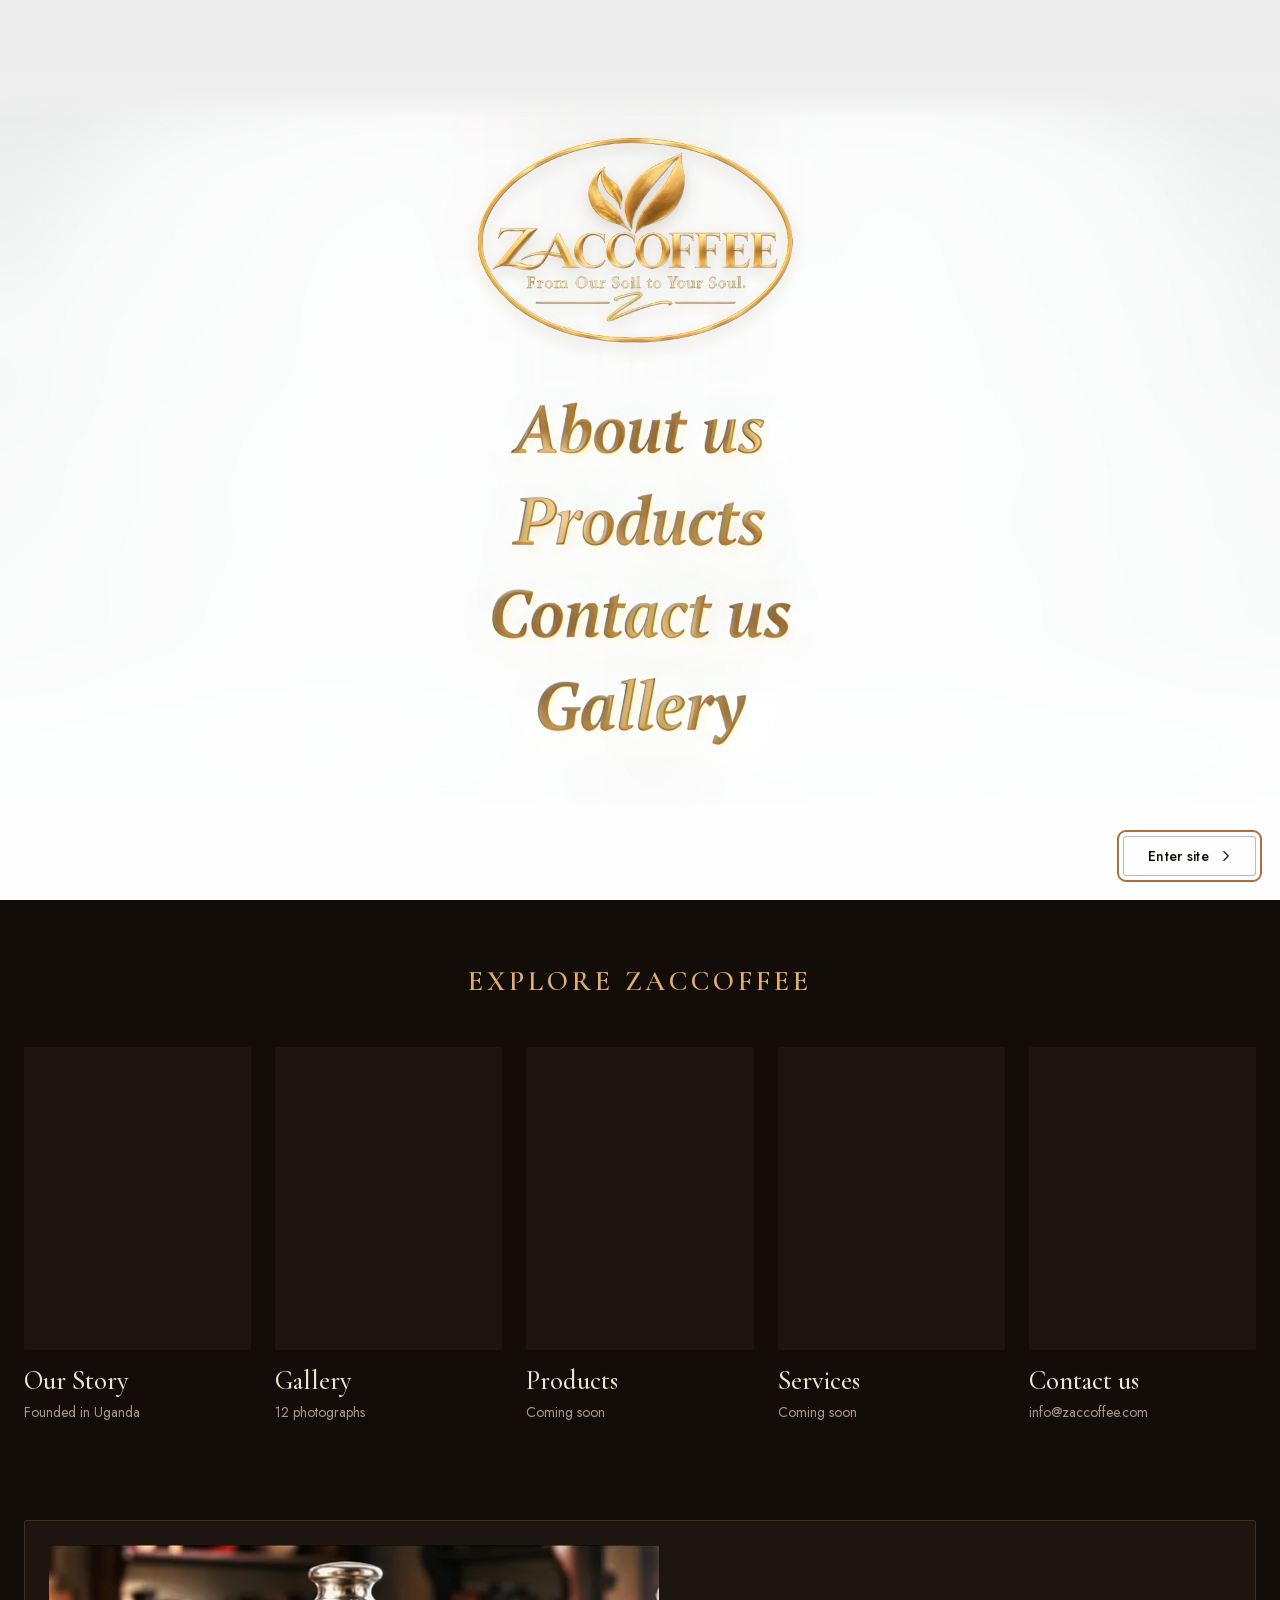
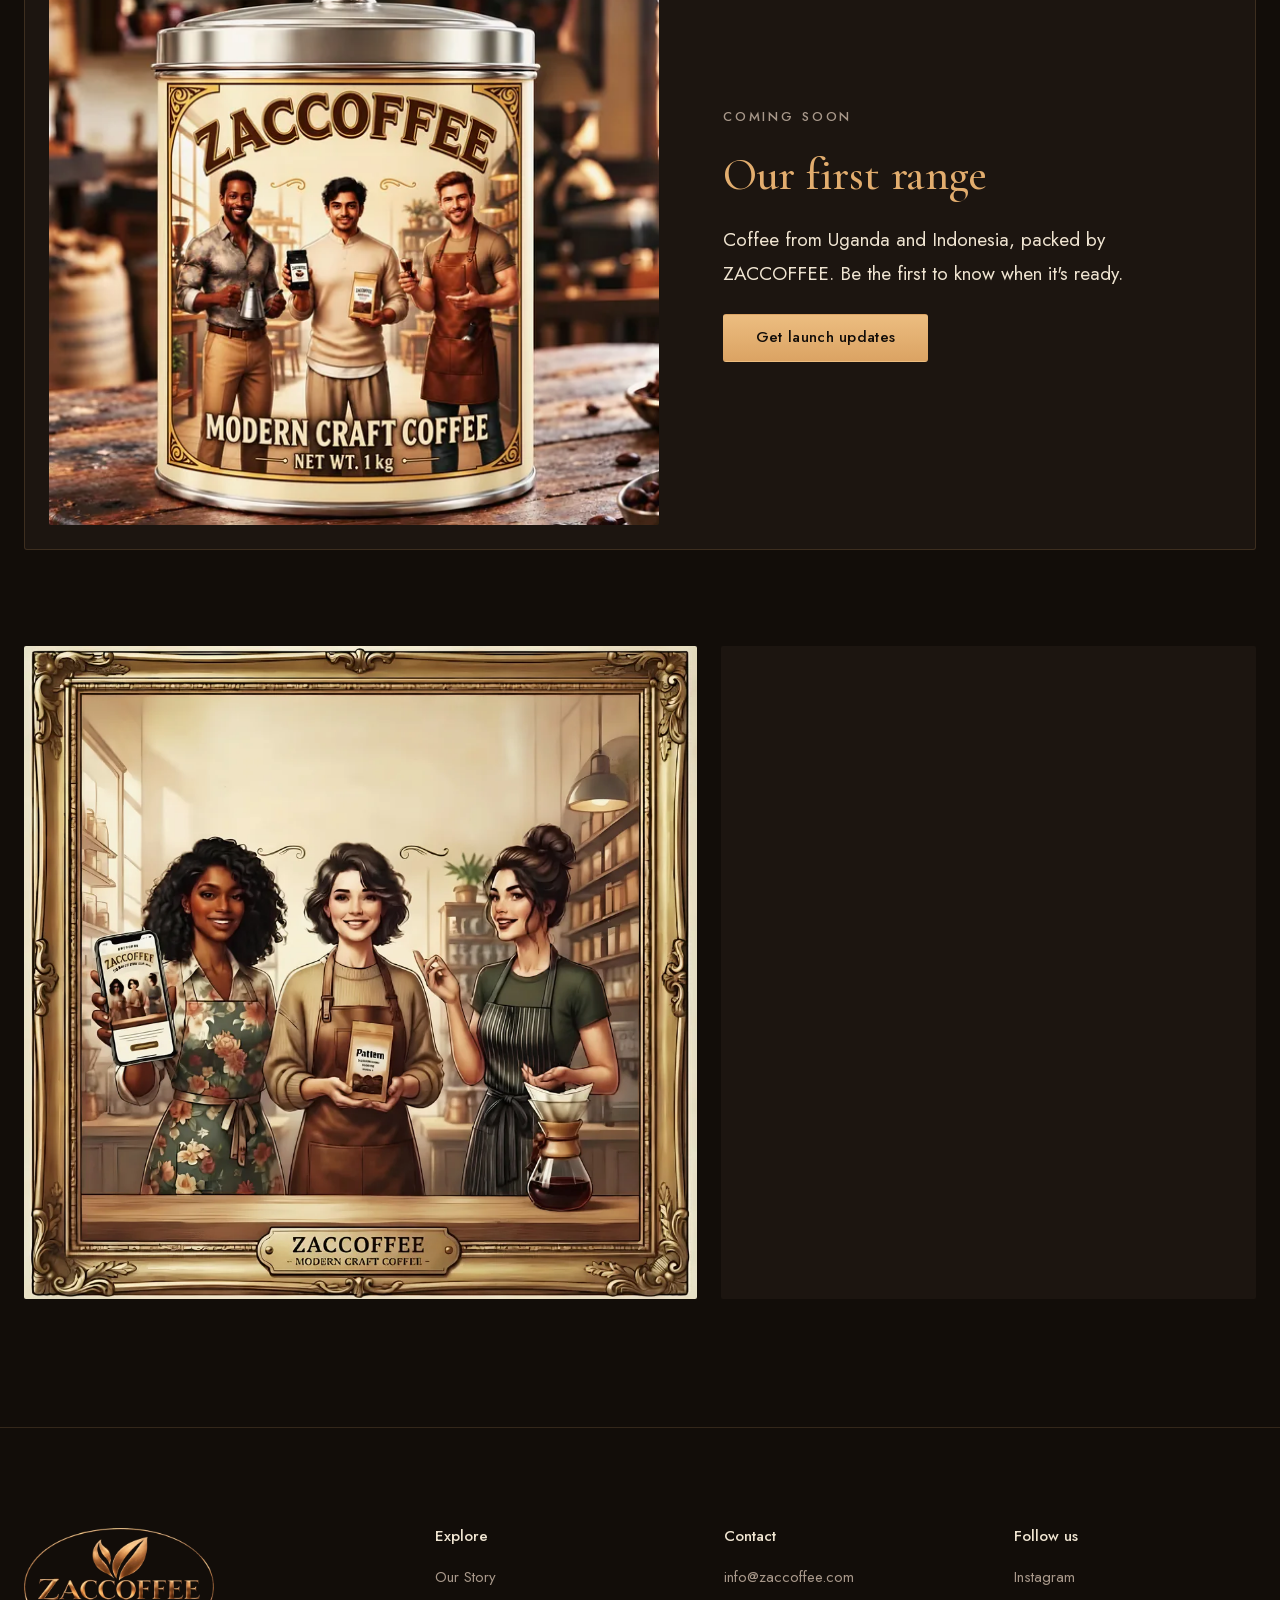
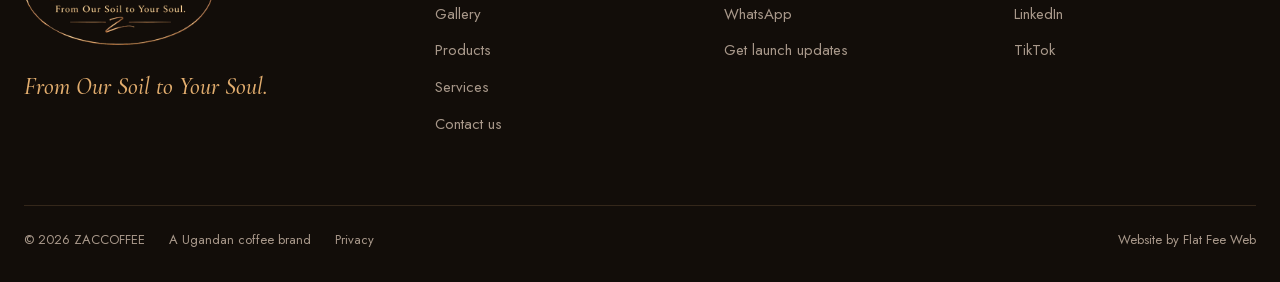
==== commit 28dc4c59: "Preview 2026-11-02 12:44" ====
--- a/index.html
+++ b/index.html
@@ -22,7 +22,7 @@
     if (show) r.classList.add("intro-on"); })(document);</script>
   <meta property="og:url" content="https://fer-fer-code.github.io/zaccoffee/">
   <script type="application/ld+json">{"@context":"https://schema.org","@type":"Organization","name":"ZACCOFFEE","url":"https://fer-fer-code.github.io/zaccoffee/","logo":"https://fer-fer-code.github.io/zaccoffee/assets/img/logo-gold.webp","email":"info@zaccoffee.com","sameAs":["https://www.instagram.com/zaccoffee.ltd/","https://www.linkedin.com/company/zaccoffee/","https://www.tiktok.com/@zaccoffee.ltd"],"slogan":"From Our Soil to Your Soul."}</script>
-  <link rel="stylesheet" href="assets/css/main.css?v=20261102c">
+  <link rel="stylesheet" href="assets/css/main.css?v=20261102e">
   <meta property="og:type" content="website">
   <meta property="og:site_name" content="ZACCOFFEE">
   <meta property="og:title" content="ZACCOFFEE — From Our Soil to Your Soul">
@@ -31,10 +31,12 @@
   <meta property="og:image:width" content="1200">
   <meta property="og:image:height" content="630">
   <meta name="twitter:card" content="summary_large_image">
-  <script src="assets/js/site.js?v=20261102c" defer></script>
-  <script src="assets/js/home.js?v=20261102c" defer></script>
+  <script src="assets/js/site.js?v=20261102e" defer></script>
+  <script src="assets/js/home.js?v=20261102e" defer></script>
 </head>
 <body class="home">
+  <!-- First the client's film, from the coffee tree to the cup (tools/build_film.sh, 68 s, its own music); when it
+       ends (or on "Skip intro") the logo video follows. -->
   <!-- The client's logo video (tools/build_intro_menu.sh), full screen before the main page: the logo, then its
        menu rises line by line, and the video stops on it. The menu lines are links laid over the picture, moving
        with it (#intro-track: where each line is, frame by frame); the logo opens the main page, like "Enter site".
@@ -45,13 +47,21 @@
        Firefox, Edge), HEVC (Safari), H.264 (older browsers). -->
   <div class="intro" id="intro" role="dialog" aria-modal="true" aria-label="ZACCOFFEE" data-mode="every">
     <div class="intro__frame">
+      <video class="intro__film" muted playsinline preload="none"
+             aria-hidden="true" tabindex="-1" disablepictureinpicture disableremoteplayback>
+        <source data-src="assets/video/film-portrait-hevc.mp4?v=20261102e" type='video/mp4; codecs="hvc1.2.4.L123.B0, mp4a.40.2"' media="(orientation: portrait)">
+        <source data-src="assets/video/film-portrait.mp4?v=20261102e" type='video/mp4; codecs="avc1.640029, mp4a.40.2"' media="(orientation: portrait)">
+        <source data-src="assets/video/film-av1.mp4?v=20261102e" type='video/mp4; codecs="av01.0.08M.10, mp4a.40.2"'>
+        <source data-src="assets/video/film-hevc.mp4?v=20261102e" type='video/mp4; codecs="hvc1.2.4.L123.B0, mp4a.40.2"'>
+        <source data-src="assets/video/film.mp4?v=20261102e" type='video/mp4; codecs="avc1.64001f, mp4a.40.2"'>
+      </video>
       <video class="intro__video" muted playsinline preload="none"
              aria-hidden="true" tabindex="-1" disablepictureinpicture disableremoteplayback>
-        <source data-src="assets/video/intro-portrait-hevc.mp4?v=20261102c" type='video/mp4; codecs="hvc1.2.4.L123.B0, mp4a.40.2"' media="(orientation: portrait)">
-        <source data-src="assets/video/intro-portrait.mp4?v=20261102c" type='video/mp4; codecs="avc1.640029, mp4a.40.2"' media="(orientation: portrait)">
-        <source data-src="assets/video/intro-av1.mp4?v=20261102c" type='video/mp4; codecs="av01.0.08M.10, mp4a.40.2"'>
-        <source data-src="assets/video/intro-hevc.mp4?v=20261102c" type='video/mp4; codecs="hvc1.2.4.L123.B0, mp4a.40.2"'>
-        <source data-src="assets/video/intro.mp4?v=20261102c" type='video/mp4; codecs="avc1.640028, mp4a.40.2"'>
+        <source data-src="assets/video/intro-portrait-hevc.mp4?v=20261102e" type='video/mp4; codecs="hvc1.2.4.L123.B0, mp4a.40.2"' media="(orientation: portrait)">
+        <source data-src="assets/video/intro-portrait.mp4?v=20261102e" type='video/mp4; codecs="avc1.640029, mp4a.40.2"' media="(orientation: portrait)">
+        <source data-src="assets/video/intro-av1.mp4?v=20261102e" type='video/mp4; codecs="av01.0.08M.10, mp4a.40.2"'>
+        <source data-src="assets/video/intro-hevc.mp4?v=20261102e" type='video/mp4; codecs="hvc1.2.4.L123.B0, mp4a.40.2"'>
+        <source data-src="assets/video/intro.mp4?v=20261102e" type='video/mp4; codecs="avc1.640028, mp4a.40.2"'>
       </video>
       <button class="intro__logo" type="button" data-track="logo" hidden><span class="visually-hidden">ZACCOFFEE: enter the site</span></button>
       <nav class="intro__menu" aria-label="Sections">
@@ -157,11 +167,11 @@
       <div class="container moments__grid">
         <div class="moment"><img class="moment__photo" src="assets/img/photos/baristas-poster-md.webp" srcset="assets/img/photos/baristas-poster-sm.webp 600w, assets/img/photos/baristas-poster-md.webp 1000w, assets/img/photos/baristas-poster-lg.webp 1600w" sizes="(min-width: 900px) 620px, 100vw" width="1000" height="971" alt="An illustrated ZACCOFFEE poster: three baristas behind the counter" decoding="async" loading="lazy"></div>
         <div class="moment">
-          <video class="moment__video" muted loop playsinline preload="none" poster="assets/img/cup-poster.jpg?v=20261102c"
+          <video class="moment__video" muted loop playsinline preload="none" poster="assets/img/cup-poster.jpg?v=20261102e"
                  width="1024" height="1248" aria-hidden="true" tabindex="-1" disablepictureinpicture disableremoteplayback>
-            <source data-src="assets/video/cup-av1.mp4?v=20261102c" type='video/mp4; codecs="av01.0.08M.10"'>
-            <source data-src="assets/video/cup-hevc.mp4?v=20261102c" type='video/mp4; codecs="hvc1.2.4.L123.B0"'>
-            <source data-src="assets/video/cup.mp4?v=20261102c" type='video/mp4; codecs="avc1.640028"'>
+            <source data-src="assets/video/cup-av1.mp4?v=20261102e" type='video/mp4; codecs="av01.0.08M.10"'>
+            <source data-src="assets/video/cup-hevc.mp4?v=20261102e" type='video/mp4; codecs="hvc1.2.4.L123.B0"'>
+            <source data-src="assets/video/cup.mp4?v=20261102e" type='video/mp4; codecs="avc1.640028"'>
           </video>
         </div>
       </div>
@@ -219,7 +229,7 @@
           <label class="form__field"><span class="form__label">First name <span class="form__optional">optional</span></span>
             <input type="text" name="first_name" autocomplete="given-name" maxlength="60"></label>
           <div class="form__trap" aria-hidden="true"><label>Website <input type="text" name="website" tabindex="-1" autocomplete="off"></label></div>
-          <input type="hidden" name="token" value="1793588617.72957cc1c7c7eaacb5dc8ed19d0225d93370d4dd59eca2555da34cdf79a8221e">
+          <input type="hidden" name="token" value="1793594645.3beccf67430adb811e00a8d157d85258d608fc03082f9ad4aed8045ca99e7a4d">
           <button class="btn btn--gold" type="submit">Notify me</button>
           <p class="form__note">We’ll only use your email to tell you about the launch. <a href="privacy/">Privacy</a></p>
           <p class="form__status" role="status" aria-live="polite"></p>
--- a/assets/css/main.css
+++ b/assets/css/main.css
@@ -627,7 +627,8 @@
 }
 
 /* the frame has the file's shape, so the picture fills it exactly */
-.intro__video {
+.intro__video,
+.intro__film {
   display: block;
   width: 100%;
   height: 100%;
@@ -635,18 +636,41 @@
   object-fit: fill;
 }
 
+/* first the film, then the logo video in its place; the menu's links only with the logo video */
+.intro__film,
+.intro.is-film .intro__video,
+.intro.is-film [data-track] {
+  display: none;
+}
+
+.intro.is-film .intro__film {
+  display: block;
+}
+
 /* the browser won't play the video (e.g. iPhone in Low Power Mode): its last frame, the menu, as a picture.
    ?v=1: hosts cache pictures for a month, so a new cut needs a new number here */
 .intro.is-still .intro__frame {
-  background: url("../img/intro-end.jpg?v=1") center / 100% 100% no-repeat;
+  background: url("../img/intro-end.jpg?v=2") center / 100% 100% no-repeat;
 }
 
 .intro.is-still[data-shape="tall"] .intro__frame {
-  background-image: url("../img/intro-end-portrait.jpg?v=1");
+  background-image: url("../img/intro-end-portrait.jpg?v=2");
 }
 
 .intro.is-still .intro__video {
   visibility: hidden;
+}
+
+/* after the film: the start screen comes up out of the film's dark end */
+.intro.is-still .intro__frame,
+.intro.is-still::before {
+  animation: intro-in 0.8s ease-out;
+}
+
+@keyframes intro-in {
+  from {
+    opacity: 0;
+  }
 }
 
 /* The logo and the menu lines in the picture are links laid over them: home.js moves them with the video
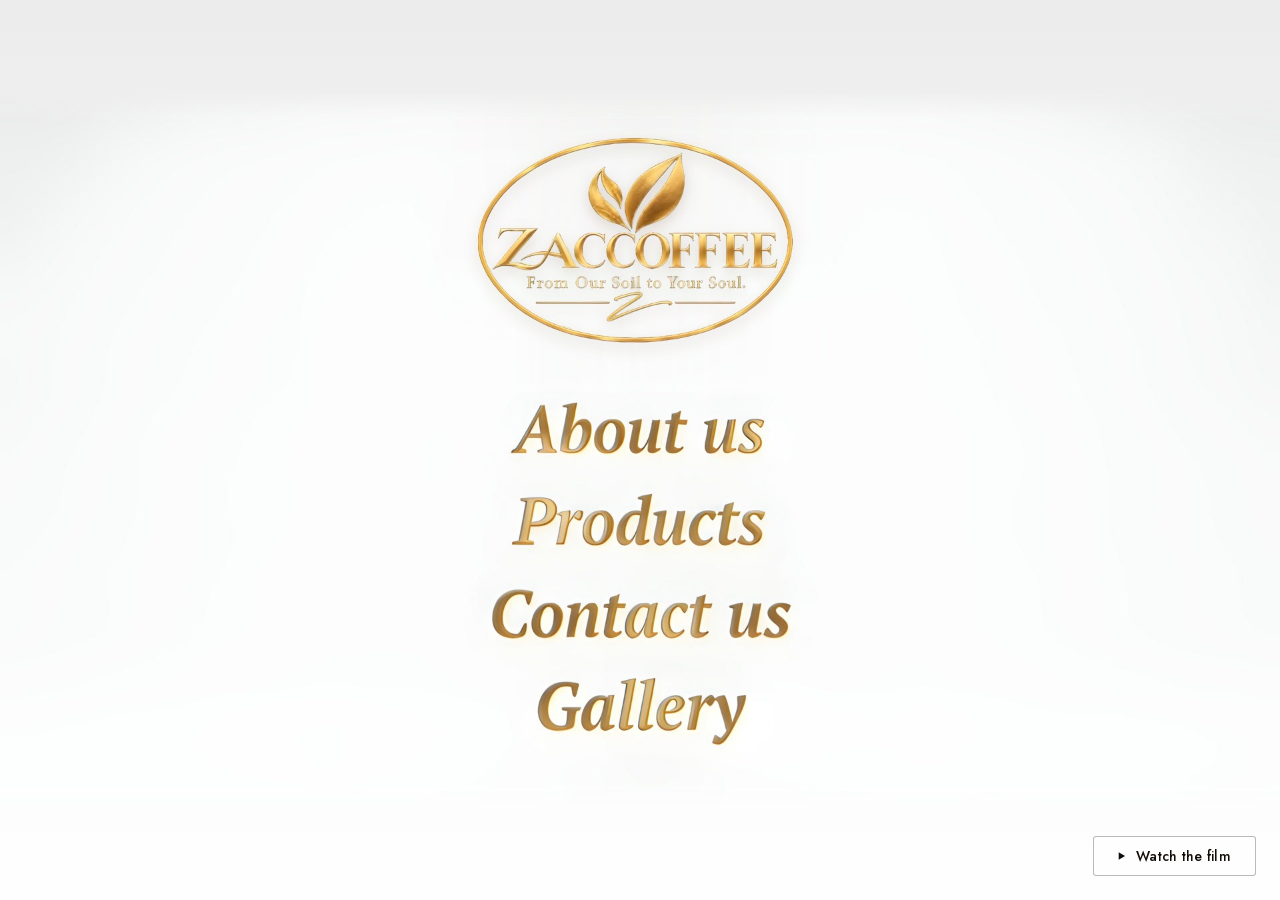
==== commit c87fe2e5: "Preview 2026-11-03 15:11" ====
--- a/index.html
+++ b/index.html
@@ -22,7 +22,7 @@
     if (show) r.classList.add("intro-on"); })(document);</script>
   <meta property="og:url" content="https://fer-fer-code.github.io/zaccoffee/">
   <script type="application/ld+json">{"@context":"https://schema.org","@type":"Organization","name":"ZACCOFFEE","url":"https://fer-fer-code.github.io/zaccoffee/","logo":"https://fer-fer-code.github.io/zaccoffee/assets/img/logo-gold.webp","email":"info@zaccoffee.com","sameAs":["https://www.instagram.com/zaccoffee.ltd/","https://www.linkedin.com/company/zaccoffee/","https://www.tiktok.com/@zaccoffee.ltd"],"slogan":"From Our Soil to Your Soul."}</script>
-  <link rel="stylesheet" href="assets/css/main.css?v=20261102e">
+  <link rel="stylesheet" href="assets/css/main.css?v=20261103a">
   <meta property="og:type" content="website">
   <meta property="og:site_name" content="ZACCOFFEE">
   <meta property="og:title" content="ZACCOFFEE — From Our Soil to Your Soul">
@@ -31,209 +31,57 @@
   <meta property="og:image:width" content="1200">
   <meta property="og:image:height" content="630">
   <meta name="twitter:card" content="summary_large_image">
-  <script src="assets/js/site.js?v=20261102e" defer></script>
-  <script src="assets/js/home.js?v=20261102e" defer></script>
+  <script src="assets/js/site.js?v=20261103a" defer></script>
+  <script src="assets/js/home.js?v=20261103a" defer></script>
 </head>
 <body class="home">
-  <!-- First the client's film, from the coffee tree to the cup (tools/build_film.sh, 68 s, its own music); when it
-       ends (or on "Skip intro") the logo video follows. -->
-  <!-- The client's logo video (tools/build_intro_menu.sh), full screen before the main page: the logo, then its
-       menu rises line by line, and the video stops on it. The menu lines are links laid over the picture, moving
-       with it (#intro-track: where each line is, frame by frame); the logo opens the main page, like "Enter site".
-       Starts muted (browsers require it), "Sound on" and "Skip intro" are always visible. If the browser won't
-       start it, the last frame shows as a picture with the same links.
+  <!-- The client's film, from the coffee tree to the cup (tools/build_film.sh, 68 s, its own music), full screen over
+       the start screen. Starts muted (browsers require it), "Sound on" and "Skip intro" are always visible; when it
+       ends it fades out over the start screen.
        Nothing downloads until home.js decides to show it (the sources only have data-src). Each browser takes the
        first file it can play: phones in portrait the 1080x1920 cut (HEVC for iPhone, else H.264); others AV1 (Chrome,
        Firefox, Edge), HEVC (Safari), H.264 (older browsers). -->
-  <div class="intro" id="intro" role="dialog" aria-modal="true" aria-label="ZACCOFFEE" data-mode="every">
+  <div class="intro" id="intro" role="dialog" aria-modal="true" aria-label="ZACCOFFEE film" data-mode="every">
     <div class="intro__frame">
       <video class="intro__film" muted playsinline preload="none"
              aria-hidden="true" tabindex="-1" disablepictureinpicture disableremoteplayback>
-        <source data-src="assets/video/film-portrait-hevc.mp4?v=20261102e" type='video/mp4; codecs="hvc1.2.4.L123.B0, mp4a.40.2"' media="(orientation: portrait)">
-        <source data-src="assets/video/film-portrait.mp4?v=20261102e" type='video/mp4; codecs="avc1.640029, mp4a.40.2"' media="(orientation: portrait)">
-        <source data-src="assets/video/film-av1.mp4?v=20261102e" type='video/mp4; codecs="av01.0.08M.10, mp4a.40.2"'>
-        <source data-src="assets/video/film-hevc.mp4?v=20261102e" type='video/mp4; codecs="hvc1.2.4.L123.B0, mp4a.40.2"'>
-        <source data-src="assets/video/film.mp4?v=20261102e" type='video/mp4; codecs="avc1.64001f, mp4a.40.2"'>
+        <source data-src="assets/video/film-portrait-hevc.mp4?v=20261103a" type='video/mp4; codecs="hvc1.2.4.L123.B0, mp4a.40.2"' media="(orientation: portrait)">
+        <source data-src="assets/video/film-portrait.mp4?v=20261103a" type='video/mp4; codecs="avc1.640029, mp4a.40.2"' media="(orientation: portrait)">
+        <source data-src="assets/video/film-av1.mp4?v=20261103a" type='video/mp4; codecs="av01.0.08M.10, mp4a.40.2"'>
+        <source data-src="assets/video/film-hevc.mp4?v=20261103a" type='video/mp4; codecs="hvc1.2.4.L123.B0, mp4a.40.2"'>
+        <source data-src="assets/video/film.mp4?v=20261103a" type='video/mp4; codecs="avc1.64001f, mp4a.40.2"'>
       </video>
-      <video class="intro__video" muted playsinline preload="none"
-             aria-hidden="true" tabindex="-1" disablepictureinpicture disableremoteplayback>
-        <source data-src="assets/video/intro-portrait-hevc.mp4?v=20261102e" type='video/mp4; codecs="hvc1.2.4.L123.B0, mp4a.40.2"' media="(orientation: portrait)">
-        <source data-src="assets/video/intro-portrait.mp4?v=20261102e" type='video/mp4; codecs="avc1.640029, mp4a.40.2"' media="(orientation: portrait)">
-        <source data-src="assets/video/intro-av1.mp4?v=20261102e" type='video/mp4; codecs="av01.0.08M.10, mp4a.40.2"'>
-        <source data-src="assets/video/intro-hevc.mp4?v=20261102e" type='video/mp4; codecs="hvc1.2.4.L123.B0, mp4a.40.2"'>
-        <source data-src="assets/video/intro.mp4?v=20261102e" type='video/mp4; codecs="avc1.640028, mp4a.40.2"'>
-      </video>
-      <button class="intro__logo" type="button" data-track="logo" hidden><span class="visually-hidden">ZACCOFFEE: enter the site</span></button>
-      <nav class="intro__menu" aria-label="Sections">
-        <a class="intro__link" href="about/" data-track="about" hidden><span class="visually-hidden">About us</span></a>
-        <a class="intro__link" href="products/" data-track="products" hidden><span class="visually-hidden">Products</span></a>
-        <a class="intro__link" href="contact/" data-track="contact" hidden><span class="visually-hidden">Contact us</span></a>
-        <a class="intro__link" href="gallery/" data-track="gallery" hidden><span class="visually-hidden">Gallery</span></a>
-      </nav>
     </div>
     <div class="intro__ui">
       <button class="btn btn--ghost btn--small intro__sound" type="button" aria-pressed="false">
         <svg class="icon-off" viewBox="0 0 24 24" fill="none" stroke="currentColor" stroke-width="1.5" stroke-linecap="round" stroke-linejoin="round" aria-hidden="true"><path d="M3 9.5h4l5-4v13l-5-4H3z"/><path d="M16 9.5l5 5M21 9.5l-5 5"/></svg><svg class="icon-on" viewBox="0 0 24 24" fill="none" stroke="currentColor" stroke-width="1.5" stroke-linecap="round" stroke-linejoin="round" aria-hidden="true"><path d="M3 9.5h4l5-4v13l-5-4H3z"/><path d="M15.5 9a4.5 4.5 0 0 1 0 6M18.5 6.5a8 8 0 0 1 0 11"/></svg><span class="btn__label">Sound on</span>
       </button>
-      <button class="btn btn--ghost btn--small intro__skip" type="button"><span class="btn__label">Skip intro</span><svg viewBox="0 0 24 24" fill="none" stroke="currentColor" stroke-width="1.5" stroke-linecap="round" stroke-linejoin="round" aria-hidden="true"><path d="M9 6l6 6-6 6"/></svg></button>
+      <button class="btn btn--ghost btn--small intro__skip" type="button">Skip intro<svg viewBox="0 0 24 24" fill="none" stroke="currentColor" stroke-width="1.5" stroke-linecap="round" stroke-linejoin="round" aria-hidden="true"><path d="M9 6l6 6-6 6"/></svg></button>
     </div>
     <div class="intro__bar" aria-hidden="true"><span></span></div>
   </div>
-  <script type="application/json" id="intro-track">{"fps":24,"frames":238,"fade":14,"landscape":{"logo":[[0,0.2351,0.154,0.5263,0.6187],[21,0.2351,0.154,0.5263,0.6187],[46,0.3127,0.243,0.3687,0.4324],[66,0.3476,0.266,0.3013,0.357],[87,0.3328,0.1649,0.325,0.3836],[88,0.3327,0.1563,0.3263,0.3925],[151,0.3377,0.1149,0.3163,0.3748],[167,0.3552,0.0827,0.2838,0.3304],[237,0.3652,0.0539,0.2638,0.3127]],"about":[[94,0.3892,0.9247,0.1663,0.1172],[95,0.3844,0.9205,0.2476,0.1172],[100,0.3691,0.8954,0.2642,0.1172],[101,0.3679,0.8891,0.2653,0.1172],[114,0.3679,0.7751,0.2653,0.1172],[119,0.3679,0.7385,0.2653,0.1172],[120,0.3679,0.7333,0.2653,0.1172],[124,0.3667,0.704,0.2665,0.1172],[125,0.3656,0.6998,0.2677,0.1172],[126,0.3667,0.6914,0.2665,0.1172],[127,0.3667,0.6872,0.2665,0.1172],[128,0.3679,0.6789,0.2653,0.1172],[133,0.3656,0.6527,0.2677,0.1172],[139,0.3667,0.6245,0.2665,0.1172],[143,0.3679,0.6036,0.2653,0.1172],[149,0.3715,0.5554,0.2571,0.1172],[153,0.3738,0.5188,0.2512,0.1172],[155,0.3762,0.5031,0.2476,0.1172],[158,0.3785,0.4843,0.2429,0.1172],[163,0.3797,0.4613,0.2394,0.1172],[166,0.3821,0.4508,0.2358,0.1172],[167,0.3821,0.4508,0.237,0.1172],[168,0.3821,0.4467,0.2358,0.1172],[171,0.3833,0.4404,0.2335,0.1172],[175,0.3833,0.4341,0.2335,0.1172],[176,0.3833,0.4341,0.2335,0.1172],[177,0.3844,0.4299,0.2323,0.1172],[180,0.3844,0.4289,0.2311,0.1172],[181,0.3844,0.4257,0.2311,0.1172],[183,0.3844,0.4247,0.2311,0.1172],[184,0.3844,0.4215,0.23,0.1172],[237,0.3844,0.4132,0.23,0.1172]],"products":[[128,0.375,0.9226,0.23,0.1172],[129,0.375,0.9142,0.2583,0.1172],[133,0.3691,0.886,0.2642,0.1172],[136,0.3691,0.8504,0.2642,0.1172],[137,0.3703,0.8421,0.263,0.1172],[139,0.3679,0.8211,0.2653,0.1172],[142,0.3679,0.796,0.2653,0.1172],[144,0.3703,0.7751,0.2606,0.1172],[147,0.3703,0.7416,0.2606,0.1172],[149,0.3726,0.7155,0.2559,0.1172],[150,0.3726,0.7019,0.2559,0.1172],[151,0.375,0.6904,0.2512,0.1172],[154,0.3774,0.6579,0.2476,0.1172],[155,0.3797,0.6496,0.2441,0.1172],[158,0.3797,0.6245,0.2417,0.1172],[159,0.3809,0.6203,0.2406,0.1172],[160,0.3809,0.6119,0.2394,0.1172],[165,0.3821,0.5868,0.237,0.1172],[169,0.3833,0.5774,0.2347,0.1172],[170,0.3844,0.5753,0.2323,0.1172],[171,0.3844,0.5722,0.2335,0.1172],[172,0.3844,0.5722,0.2323,0.1172],[173,0.3844,0.568,0.2323,0.1172],[175,0.3844,0.5669,0.2335,0.1172],[176,0.3844,0.5638,0.2323,0.1172],[180,0.3844,0.5596,0.2323,0.1172],[182,0.3856,0.5554,0.2311,0.1172],[183,0.3856,0.5554,0.2311,0.1172],[185,0.3868,0.5513,0.2288,0.1172],[195,0.388,0.5439,0.2264,0.1172],[197,0.3856,0.5439,0.2288,0.1172],[198,0.3856,0.5418,0.2288,0.1172],[200,0.3868,0.5418,0.2276,0.1172],[237,0.3868,0.5397,0.2276,0.1172]],"contact":[[152,0.3608,0.9268,0.2134,0.1172],[153,0.3561,0.9184,0.2913,0.1172],[155,0.3561,0.8996,0.2889,0.1172],[156,0.3585,0.887,0.2854,0.1172],[158,0.3585,0.8567,0.2842,0.1172],[160,0.3608,0.8274,0.2807,0.1172],[164,0.3608,0.7835,0.2795,0.1172],[165,0.3632,0.773,0.2759,0.1172],[170,0.3632,0.7343,0.2748,0.1172],[172,0.3632,0.7228,0.2748,0.1172],[176,0.3656,0.704,0.2712,0.1172],[177,0.3656,0.6998,0.2724,0.1172],[179,0.3656,0.6956,0.27,0.1172],[180,0.3656,0.6914,0.27,0.1172],[182,0.3656,0.6872,0.27,0.1172],[184,0.3656,0.6862,0.27,0.1172],[185,0.3679,0.6831,0.2677,0.1172],[187,0.3679,0.6831,0.2677,0.1172],[189,0.3679,0.6789,0.2677,0.1172],[191,0.3679,0.6778,0.2677,0.1172],[192,0.3679,0.6747,0.2677,0.1172],[196,0.3679,0.6747,0.2665,0.1172],[237,0.3679,0.6705,0.2665,0.1172]],"gallery":[[185,0.4057,0.9195,0.1946,0.1172],[186,0.4033,0.91,0.1969,0.1172],[189,0.4033,0.8912,0.1969,0.1172],[195,0.4045,0.84,0.1958,0.1172],[199,0.4045,0.8211,0.1958,0.1172],[203,0.4057,0.8107,0.1946,0.1172],[204,0.4033,0.8086,0.1969,0.1172],[207,0.4057,0.8065,0.1946,0.1172],[237,0.4045,0.8065,0.1958,0.1172]]},"portrait":{"logo":[[0,0.0838,0.3277,0.8268,0.3082],[23,0.0794,0.327,0.8316,0.3084],[62,0.1743,0.3467,0.644,0.241],[83,0.1635,0.2908,0.656,0.2465],[145,0.1533,0.2611,0.6742,0.2543],[164,0.1787,0.2142,0.6297,0.2346],[237,0.1931,0.1781,0.6003,0.2257]],"about":[[94,0.2757,0.7725,0.3365,0.0752],[95,0.2664,0.7695,0.5006,0.0751],[96,0.2618,0.7653,0.5073,0.075],[98,0.2478,0.7583,0.5211,0.075],[99,0.2431,0.7556,0.5257,0.0749],[100,0.236,0.7529,0.5328,0.0749],[103,0.2335,0.7363,0.5354,0.075],[104,0.2358,0.7303,0.5332,0.075],[106,0.2332,0.719,0.5359,0.075],[109,0.2354,0.7031,0.534,0.0751],[110,0.2329,0.6978,0.5365,0.0751],[119,0.2328,0.653,0.5369,0.0752],[123,0.2328,0.6362,0.5369,0.0752],[124,0.2304,0.6309,0.5393,0.0752],[125,0.228,0.6282,0.5417,0.0752],[126,0.2304,0.6228,0.5393,0.0752],[127,0.2304,0.6201,0.5393,0.0752],[128,0.2328,0.6148,0.5369,0.0752],[132,0.2304,0.6013,0.5393,0.0752],[133,0.228,0.598,0.5417,0.0752],[141,0.2297,0.5733,0.5406,0.0754],[142,0.2318,0.5701,0.5389,0.0754],[143,0.2313,0.5668,0.5397,0.0756],[144,0.2308,0.5622,0.536,0.0757],[145,0.2326,0.5576,0.5348,0.0759],[146,0.2319,0.5523,0.5363,0.0761],[147,0.2335,0.547,0.5331,0.0763],[150,0.2355,0.5296,0.5315,0.0771],[151,0.2345,0.5242,0.5286,0.0774],[152,0.2359,0.5187,0.5282,0.0778],[153,0.2348,0.5125,0.5278,0.0781],[154,0.2363,0.5077,0.525,0.0784],[155,0.2377,0.5021,0.5245,0.0787],[156,0.2393,0.4986,0.5215,0.079],[157,0.2383,0.4936,0.5209,0.0793],[158,0.2399,0.4893,0.5202,0.0795],[159,0.2415,0.4865,0.5169,0.0798],[160,0.2407,0.4821,0.516,0.0801],[164,0.2377,0.4711,0.5221,0.081],[165,0.2396,0.4688,0.5208,0.0812],[166,0.2415,0.4658,0.517,0.0814],[167,0.2409,0.4657,0.5208,0.0816],[169,0.2397,0.4619,0.518,0.082],[170,0.2392,0.4597,0.5191,0.0822],[171,0.2413,0.4581,0.5175,0.0823],[172,0.2382,0.4566,0.521,0.0825],[173,0.2404,0.4565,0.5193,0.0826],[176,0.2393,0.4533,0.5215,0.083],[177,0.2416,0.4503,0.5195,0.0831],[178,0.2413,0.4502,0.5175,0.0832],[180,0.2407,0.4494,0.5186,0.0834],[183,0.2399,0.4463,0.5201,0.0836],[184,0.2398,0.444,0.5178,0.0836],[188,0.2391,0.4431,0.5191,0.0838],[189,0.2416,0.4423,0.5167,0.0839],[192,0.241,0.4407,0.518,0.0841],[193,0.2381,0.4406,0.5212,0.0842],[195,0.2376,0.439,0.5221,0.0843],[196,0.2401,0.439,0.5198,0.0844],[207,0.2396,0.4373,0.5207,0.0846],[208,0.237,0.4373,0.5234,0.0846],[237,0.237,0.4373,0.5234,0.0846]],"products":[[128,0.2471,0.7711,0.4653,0.0752],[129,0.2471,0.7658,0.5226,0.0752],[130,0.2471,0.7617,0.5226,0.0752],[132,0.2375,0.7523,0.5321,0.0752],[133,0.2351,0.7476,0.5345,0.0752],[134,0.2327,0.7396,0.5369,0.0752],[135,0.2351,0.7329,0.5345,0.0752],[136,0.2351,0.7249,0.5346,0.0752],[137,0.2374,0.7195,0.5323,0.0752],[138,0.2326,0.7129,0.5372,0.0752],[142,0.2318,0.6906,0.5389,0.0754],[143,0.2337,0.6842,0.5373,0.0756],[144,0.2356,0.6778,0.5312,0.0757],[147,0.2335,0.6574,0.5355,0.0763],[148,0.2326,0.6491,0.5324,0.0766],[149,0.2365,0.6414,0.5295,0.0769],[150,0.2355,0.6329,0.5315,0.0771],[151,0.2394,0.6259,0.5237,0.0774],[152,0.2384,0.6194,0.5258,0.0778],[153,0.2398,0.6122,0.5254,0.0781],[154,0.2413,0.6057,0.5225,0.0784],[155,0.2452,0.6005,0.517,0.0787],[156,0.2443,0.5952,0.519,0.079],[158,0.2424,0.5845,0.5177,0.0795],[159,0.2441,0.582,0.5169,0.0798],[160,0.2433,0.5765,0.516,0.0801],[161,0.245,0.5739,0.5125,0.0803],[165,0.2422,0.5602,0.5183,0.0812],[167,0.2409,0.5576,0.5208,0.0816],[168,0.2429,0.5562,0.5194,0.0818],[169,0.2423,0.5542,0.518,0.082],[170,0.2444,0.5528,0.5138,0.0822],[171,0.2439,0.5507,0.5175,0.0823],[172,0.2434,0.5508,0.5158,0.0825],[173,0.243,0.5479,0.5166,0.0826],[174,0.24,0.548,0.5201,0.0827],[175,0.2422,0.5473,0.5208,0.0829],[176,0.2419,0.5452,0.5188,0.083],[177,0.2442,0.5452,0.5169,0.0831],[179,0.2436,0.5424,0.5181,0.0833],[180,0.2407,0.5424,0.5213,0.0834],[181,0.2431,0.5402,0.5192,0.0834],[183,0.2426,0.5396,0.5201,0.0836],[184,0.2451,0.5373,0.5178,0.0836],[185,0.2449,0.5366,0.5155,0.0837],[186,0.2448,0.5366,0.5158,0.0838],[187,0.242,0.5352,0.5161,0.0838],[188,0.2445,0.5344,0.5137,0.0838],[189,0.2443,0.5345,0.5141,0.0839],[190,0.2414,0.5345,0.5171,0.084],[191,0.2439,0.5338,0.5149,0.084],[194,0.2432,0.5316,0.5163,0.0843],[195,0.2457,0.5316,0.5141,0.0843],[197,0.24,0.5317,0.5201,0.0844],[198,0.2399,0.5302,0.5203,0.0845],[199,0.2425,0.5309,0.5178,0.0845],[237,0.2423,0.5287,0.518,0.0846]],"contact":[[152,0.2087,0.7832,0.4468,0.0778],[153,0.1977,0.7788,0.6121,0.0781],[155,0.1953,0.7683,0.6119,0.0787],[156,0.1991,0.7609,0.6067,0.079],[157,0.198,0.7512,0.609,0.0793],[158,0.197,0.7422,0.6086,0.0795],[159,0.201,0.733,0.6056,0.0798],[161,0.1991,0.7166,0.6043,0.0803],[164,0.1965,0.696,0.6095,0.081],[165,0.2009,0.6893,0.6034,0.0812],[166,0.2001,0.6847,0.6049,0.0814],[167,0.1994,0.6793,0.6037,0.0816],[170,0.1974,0.6643,0.6077,0.0822],[172,0.1963,0.6568,0.61,0.0825],[173,0.201,0.6527,0.6058,0.0826],[175,0.2001,0.6472,0.6076,0.0829],[176,0.1998,0.6444,0.6058,0.083],[177,0.1994,0.6417,0.6092,0.0831],[178,0.199,0.6403,0.6046,0.0832],[180,0.1983,0.6362,0.606,0.0834],[181,0.198,0.6356,0.6092,0.0834],[182,0.1977,0.6335,0.6072,0.0835],[184,0.1973,0.6329,0.6081,0.0836],[185,0.2024,0.6308,0.6032,0.0837],[187,0.2021,0.6309,0.6039,0.0838],[192,0.2009,0.6254,0.6062,0.0841],[193,0.2007,0.6255,0.604,0.0842],[194,0.2004,0.6256,0.6046,0.0843],[195,0.2001,0.6258,0.6078,0.0843],[197,0.1998,0.6244,0.6032,0.0844],[198,0.1996,0.6237,0.6061,0.0845],[201,0.1994,0.623,0.6065,0.0845],[202,0.1994,0.623,0.6039,0.0845],[207,0.1994,0.6231,0.6039,0.0846],[208,0.1994,0.6231,0.6066,0.0846],[237,0.1994,0.6231,0.6066,0.0846]],"gallery":[[185,0.2874,0.7997,0.4384,0.0837],[186,0.282,0.7931,0.444,0.0838],[189,0.2816,0.7802,0.4448,0.0839],[190,0.2814,0.7736,0.4452,0.084],[191,0.2839,0.7679,0.4429,0.084],[192,0.281,0.7621,0.4459,0.0841],[193,0.2835,0.7563,0.4437,0.0842],[195,0.2831,0.7447,0.4444,0.0843],[196,0.2803,0.7419,0.4474,0.0844],[198,0.2801,0.7346,0.4479,0.0845],[200,0.2853,0.7294,0.4428,0.0845],[203,0.2853,0.7242,0.4429,0.0845],[204,0.2799,0.7227,0.4482,0.0845],[205,0.2853,0.7212,0.4429,0.0846],[207,0.2853,0.7212,0.4429,0.0846],[208,0.2826,0.7212,0.4456,0.0846],[237,0.2826,0.7212,0.4456,0.0846]]}}</script>
 
-  <header class="site-head site-head--solid">
-    <a class="site-head__brand" href="#start"><img src="assets/img/logo-mark.webp" width="192" height="192" alt="">ZACCOFFEE</a>
-    <nav class="site-head__nav" aria-label="Main">
-      <a href="about/">Our Story</a>
-      <a href="gallery/">Gallery</a>
-      <a href="products/">Products</a>
-      <a href="services/">Services</a>
-      <a href="contact/">Contact us</a>
-    </nav>
-    <a class="btn btn--line btn--small site-head__cta" href="mailto:info@zaccoffee.com?subject=Enquiry">Enquire</a>
-    <button class="site-head__menu" type="button" aria-haspopup="dialog" aria-controls="menu" aria-expanded="false"><svg viewBox="0 0 24 24" fill="none" stroke="currentColor" stroke-width="1.5" stroke-linecap="round" aria-hidden="true"><path d="M3 9h18M3 15h18"/></svg>Menu</button>
-  </header>
-
-  <dialog class="menu" id="menu" aria-label="Menu">
-    <div class="menu__top">
-      <a class="site-head__brand" href="#start"><img src="assets/img/logo-mark.webp" width="192" height="192" alt="">ZACCOFFEE</a>
-      <button class="btn btn--ghost btn--small menu__close" type="button"><svg viewBox="0 0 24 24" fill="none" stroke="currentColor" stroke-width="1.5" stroke-linecap="round" aria-hidden="true"><path d="M6 6l12 12M18 6L6 18"/></svg>Close</button>
-    </div>
-    <nav class="menu__nav" aria-label="Main">
-      <ul>
-        <li><a href="about/">Our Story</a></li>
-        <li><a href="gallery/">Gallery</a></li>
-        <li><a href="products/">Products</a></li>
-        <li><a href="services/">Services</a></li>
-        <li><a href="contact/">Contact us</a></li>
-      </ul>
-    </nav>
-    <div class="menu__foot">
-      <a class="btn btn--gold" href="mailto:info@zaccoffee.com?subject=Enquiry">Enquire</a>
-      <a href="mailto:info@zaccoffee.com">info@zaccoffee.com</a>
-      <a href="https://wa.me/256759964454" target="_blank" rel="noopener">WhatsApp</a>
-      <div class="menu__social"><a href="https://www.instagram.com/zaccoffee.ltd/" target="_blank" rel="noopener">Instagram</a><a href="https://www.linkedin.com/company/zaccoffee/" target="_blank" rel="noopener">LinkedIn</a><a href="https://www.tiktok.com/@zaccoffee.ltd" target="_blank" rel="noopener">TikTok</a></div>
-    </div>
-  </dialog>
   <main>
-    <!-- After the intro: the brand's promise over its photos, then the sections, the first range, and two of the
-         client's own pictures (the illustrated poster and the cup clip). Layout after Bacha Coffee's home page. -->
-    <section class="hero" id="start" aria-labelledby="start-title">
-      <div class="hero__media slides" aria-hidden="true">
-      <img class="slide" src="assets/img/photos/cherries-on-tarp-md.webp" srcset="assets/img/photos/cherries-on-tarp-sm.webp 600w, assets/img/photos/cherries-on-tarp-md.webp 1000w, assets/img/photos/cherries-on-tarp-lg.webp 1600w" sizes="100vw" width="1000" height="1212" alt="" decoding="async" style="--n:0" loading="lazy">
-      <img class="slide" src="assets/img/photos/cherries-branch-md.webp" srcset="assets/img/photos/cherries-branch-sm.webp 600w, assets/img/photos/cherries-branch-md.webp 1000w, assets/img/photos/cherries-branch-lg.webp 1600w" sizes="100vw" width="1000" height="1275" alt="" decoding="async" style="--n:1" loading="lazy">
-      <img class="slide" src="assets/img/photos/roasted-beans-md.webp" srcset="assets/img/photos/roasted-beans-sm.webp 600w, assets/img/photos/roasted-beans-md.webp 1000w, assets/img/photos/roasted-beans-lg.webp 1600w" sizes="100vw" width="1000" height="1311" alt="" decoding="async" style="--n:2" loading="lazy">
-      <img class="slide" src="assets/img/photos/sack-espresso-md.webp" srcset="assets/img/photos/sack-espresso-sm.webp 600w, assets/img/photos/sack-espresso-md.webp 1000w, assets/img/photos/sack-espresso-lg.webp 1600w" sizes="100vw" width="1000" height="1033" alt="" decoding="async" style="--n:3" loading="lazy">
-      <img class="slide" src="assets/img/photos/vintage-tin-md.webp" srcset="assets/img/photos/vintage-tin-sm.webp 600w, assets/img/photos/vintage-tin-md.webp 1000w, assets/img/photos/vintage-tin-lg.webp 1600w" sizes="100vw" width="1000" height="542" alt="" decoding="async" style="--n:4" loading="lazy">
-      </div>
-      <div class="hero__inner">
-        <h1 class="hero__title" id="start-title" tabindex="-1"><span class="hero__line">Two origins.</span> <span class="hero__line">One passion for coffee.</span></h1>
-        <p class="hero__lead">Discover coffee from Uganda and Indonesia, thoughtfully selected and packed by ZACCOFFEE.</p>
-        <div class="actions hero__actions">
-          <a class="btn btn--gold" href="updates/" data-signup>Get launch updates</a>
-          <a class="btn btn--ghost" href="./?intro" data-intro-replay>Watch intro</a>
-        </div>
-      </div>
-    </section>
-
-    <section class="explore" aria-labelledby="explore-title">
-      <div class="container">
-        <h2 class="section-head" id="explore-title">Explore ZACCOFFEE</h2>
+    <!-- The home page is the client's start screen, as in their logo video: the gold logo and its menu on the light
+         grey, nothing else (asked 03.11.2026); the other pages keep the header and the footer. -->
+    <section class="start" id="start" aria-labelledby="start-title">
+      <h1 class="visually-hidden" id="start-title" tabindex="-1">ZACCOFFEE</h1>
+      <div class="start__frame">
+        <picture>
+          <source media="(orientation: portrait)" srcset="assets/img/intro-end-portrait.jpg?v=20261103a" width="1080" height="1920">
+          <img class="start__picture" src="assets/img/intro-end.jpg?v=20261103a" width="1920" height="1080" alt="" fetchpriority="high">
+        </picture>
         <nav aria-label="Sections">
-          <ul class="cards">
-          <li class="card"><a href="about/"><span class="card__frame"><img class="card__photo" src="assets/img/photos/cherries-on-tarp-md.webp" srcset="assets/img/photos/cherries-on-tarp-sm.webp 600w, assets/img/photos/cherries-on-tarp-md.webp 1000w, assets/img/photos/cherries-on-tarp-lg.webp 1600w" sizes="(min-width: 1100px) 240px, (min-width: 700px) 34vw, 72vw" width="1000" height="1212" alt="" decoding="async" style="object-position: 50% 50%" loading="lazy"></span><span class="card__name">Our Story</span><span class="card__note">Founded in Uganda</span></a></li>
-          <li class="card"><a href="gallery/"><span class="card__frame"><img class="card__photo" src="assets/img/photos/cherries-branch-md.webp" srcset="assets/img/photos/cherries-branch-sm.webp 600w, assets/img/photos/cherries-branch-md.webp 1000w, assets/img/photos/cherries-branch-lg.webp 1600w" sizes="(min-width: 1100px) 240px, (min-width: 700px) 34vw, 72vw" width="1000" height="1275" alt="" decoding="async" style="object-position: 50% 50%" loading="lazy"></span><span class="card__name">Gallery</span><span class="card__note">12 photographs</span></a></li>
-          <li class="card"><a href="products/"><span class="card__frame"><img class="card__photo" src="assets/img/photos/roasted-beans-md.webp" srcset="assets/img/photos/roasted-beans-sm.webp 600w, assets/img/photos/roasted-beans-md.webp 1000w, assets/img/photos/roasted-beans-lg.webp 1600w" sizes="(min-width: 1100px) 240px, (min-width: 700px) 34vw, 72vw" width="1000" height="1311" alt="" decoding="async" style="object-position: 50% 50%" loading="lazy"></span><span class="card__name">Products</span><span class="card__note">Coming soon</span></a></li>
-          <li class="card"><a href="services/"><span class="card__frame"><img class="card__photo" src="assets/img/photos/sack-espresso-md.webp" srcset="assets/img/photos/sack-espresso-sm.webp 600w, assets/img/photos/sack-espresso-md.webp 1000w, assets/img/photos/sack-espresso-lg.webp 1600w" sizes="(min-width: 1100px) 240px, (min-width: 700px) 34vw, 72vw" width="1000" height="1033" alt="" decoding="async" style="object-position: 68% 50%" loading="lazy"></span><span class="card__name">Services</span><span class="card__note">Coming soon</span></a></li>
-          <li class="card"><a href="contact/"><span class="card__frame"><img class="card__photo" src="assets/img/photos/vintage-tin-md.webp" srcset="assets/img/photos/vintage-tin-sm.webp 600w, assets/img/photos/vintage-tin-md.webp 1000w, assets/img/photos/vintage-tin-lg.webp 1600w" sizes="(min-width: 1100px) 240px, (min-width: 700px) 34vw, 72vw" width="1000" height="542" alt="" decoding="async" style="object-position: 50% 45%" loading="lazy"></span><span class="card__name">Contact us</span><span class="card__note">info@zaccoffee.com</span></a></li>
+          <ul class="start__menu">
+            <li><a class="start__link" href="about/" style="--lx: 0.3844; --ly: 0.4132; --lw: 0.23; --lh: 0.1172; --px: 0.237; --py: 0.4373; --pw: 0.5234; --ph: 0.0846;"><span class="visually-hidden">About us</span></a></li>
+            <li><a class="start__link" href="products/" style="--lx: 0.3868; --ly: 0.5397; --lw: 0.2276; --lh: 0.1172; --px: 0.2423; --py: 0.5287; --pw: 0.518; --ph: 0.0846;"><span class="visually-hidden">Products</span></a></li>
+            <li><a class="start__link" href="contact/" style="--lx: 0.3679; --ly: 0.6705; --lw: 0.2665; --lh: 0.1172; --px: 0.1994; --py: 0.6231; --pw: 0.6066; --ph: 0.0846;"><span class="visually-hidden">Contact us</span></a></li>
+            <li><a class="start__link" href="gallery/" style="--lx: 0.4045; --ly: 0.8065; --lw: 0.1958; --lh: 0.1172; --px: 0.2826; --py: 0.7212; --pw: 0.4456; --ph: 0.0846;"><span class="visually-hidden">Gallery</span></a></li>
           </ul>
         </nav>
       </div>
+      <a class="btn btn--ghost btn--small start__film" href="./?intro" data-intro-replay><svg viewBox="0 0 24 24" aria-hidden="true"><path d="M8 5.5v13l11-6.5z" fill="currentColor"/></svg>Watch the film</a>
     </section>
-
-    <section class="feature" aria-labelledby="feature-title">
-      <div class="container feature__grid">
-        <div class="feature__media"><img class="feature__photo" src="assets/img/photos/modern-craft-tin-md.webp" srcset="assets/img/photos/modern-craft-tin-sm.webp 600w, assets/img/photos/modern-craft-tin-md.webp 1000w, assets/img/photos/modern-craft-tin-lg.webp 1600w" sizes="(min-width: 900px) 600px, 100vw" width="1000" height="952" alt="A ZACCOFFEE tin of modern craft coffee, three baristas on its label" decoding="async" loading="lazy"></div>
-        <div class="feature__body">
-          <p class="eyebrow">Coming soon</p>
-          <h2 class="section-title" id="feature-title">Our first range</h2>
-          <p class="lead">Coffee from Uganda and Indonesia, packed by ZACCOFFEE. Be the first to know when it&#039;s ready.</p>
-          <a class="btn btn--gold" href="updates/" data-signup>Get launch updates</a>
-        </div>
-      </div>
-    </section>
-
-    <div class="moments">
-      <div class="container moments__grid">
-        <div class="moment"><img class="moment__photo" src="assets/img/photos/baristas-poster-md.webp" srcset="assets/img/photos/baristas-poster-sm.webp 600w, assets/img/photos/baristas-poster-md.webp 1000w, assets/img/photos/baristas-poster-lg.webp 1600w" sizes="(min-width: 900px) 620px, 100vw" width="1000" height="971" alt="An illustrated ZACCOFFEE poster: three baristas behind the counter" decoding="async" loading="lazy"></div>
-        <div class="moment">
-          <video class="moment__video" muted loop playsinline preload="none" poster="assets/img/cup-poster.jpg?v=20261102e"
-                 width="1024" height="1248" aria-hidden="true" tabindex="-1" disablepictureinpicture disableremoteplayback>
-            <source data-src="assets/video/cup-av1.mp4?v=20261102e" type='video/mp4; codecs="av01.0.08M.10"'>
-            <source data-src="assets/video/cup-hevc.mp4?v=20261102e" type='video/mp4; codecs="hvc1.2.4.L123.B0"'>
-            <source data-src="assets/video/cup.mp4?v=20261102e" type='video/mp4; codecs="avc1.640028"'>
-          </video>
-        </div>
-      </div>
-    </div>
   </main>
-
-  <footer class="site-foot">
-    <div class="container site-foot__top">
-      <div>
-        <a class="site-foot__logo" href="#start"><img src="assets/img/logo-gold-520.webp" width="520" height="320" alt="ZACCOFFEE — home"></a>
-        <p class="slogan">From Our Soil to Your Soul.</p>
-      </div>
-      <nav aria-labelledby="foot-explore">
-        <h2 id="foot-explore">Explore</h2>
-        <ul>
-          <li><a href="about/">Our Story</a></li>
-          <li><a href="gallery/">Gallery</a></li>
-          <li><a href="products/">Products</a></li>
-          <li><a href="services/">Services</a></li>
-          <li><a href="contact/">Contact us</a></li>
-        </ul>
-      </nav>
-      <div>
-        <h2>Contact</h2>
-        <ul>
-          <li><a href="mailto:info@zaccoffee.com">info@zaccoffee.com</a></li>
-          <li><a href="https://wa.me/256759964454" target="_blank" rel="noopener">WhatsApp</a></li>
-          <li><a href="updates/" data-signup>Get launch updates</a></li>
-        </ul>
-      </div>
-      <div>
-        <h2>Follow us</h2>
-        <ul>
-          <li><a href="https://www.instagram.com/zaccoffee.ltd/" target="_blank" rel="noopener">Instagram</a></li>
-          <li><a href="https://www.linkedin.com/company/zaccoffee/" target="_blank" rel="noopener">LinkedIn</a></li>
-          <li><a href="https://www.tiktok.com/@zaccoffee.ltd" target="_blank" rel="noopener">TikTok</a></li>
-        </ul>
-      </div>
-    </div>
-    <div class="container site-foot__bottom">
-      <span>© 2026 ZACCOFFEE</span>
-      <span>A Ugandan coffee brand</span>
-      <a class="site-foot__legal" href="privacy/">Privacy</a>
-      <a class="site-foot__maker" href="https://flatfeeweb.com/" target="_blank" rel="noopener nofollow">Website by Flat Fee Web</a>
-    </div>
-  </footer>
-
-  <dialog class="signup-dialog" id="signup" aria-labelledby="signup-title">
-    <button class="btn btn--ghost btn--small signup-dialog__close" type="button"><svg viewBox="0 0 24 24" fill="none" stroke="currentColor" stroke-width="1.5" stroke-linecap="round" aria-hidden="true"><path d="M6 6l12 12M18 6L6 18"/></svg>Close</button>
-    <h2 class="signup-dialog__title" id="signup-title">Get launch updates</h2>
-    <p class="signup-dialog__lead">Be the first to know when ZACCOFFEE launches.</p>
-    <form class="form signup-form" action="updates/" method="post" data-form>
-          <label class="form__field"><span class="form__label">Email address</span>
-            <input type="email" name="email" autocomplete="email" maxlength="120" required></label>
-          <label class="form__field"><span class="form__label">First name <span class="form__optional">optional</span></span>
-            <input type="text" name="first_name" autocomplete="given-name" maxlength="60"></label>
-          <div class="form__trap" aria-hidden="true"><label>Website <input type="text" name="website" tabindex="-1" autocomplete="off"></label></div>
-          <input type="hidden" name="token" value="1793594645.3beccf67430adb811e00a8d157d85258d608fc03082f9ad4aed8045ca99e7a4d">
-          <button class="btn btn--gold" type="submit">Notify me</button>
-          <p class="form__note">We’ll only use your email to tell you about the launch. <a href="privacy/">Privacy</a></p>
-          <p class="form__status" role="status" aria-live="polite"></p>
-        </form>
-  </dialog>
 </body>
 </html>
--- a/assets/css/main.css
+++ b/assets/css/main.css
@@ -262,7 +262,7 @@
   color: var(--gold);
 }
 
-/* over the film or in the photo viewer */
+/* over the film (dark on the light start screen: .start__film) */
 .btn--ghost {
   border-color: rgba(239, 228, 209, 0.32);
   background: rgba(18, 13, 9, 0.35);
@@ -301,7 +301,6 @@
     width: 100%;
   }
 
-  .feature__body .btn,
   .form button[type="submit"] {
     width: 100%;
   }
@@ -540,12 +539,10 @@
 }
 
 /* ------------------------------------------------------------------ */
-/* Intro: the client's logo video and its menu, before the main page  */
+/* Intro: the client's film, full screen, over the start screen       */
 /* ------------------------------------------------------------------ */
 
 .intro {
-  /* the video's light grey at its sides, top to bottom (tools/build_intro_menu.sh prints the stops) */
-  --intro-light: linear-gradient(#ececec 3%, #f6f6f6 30%, #fafafa 55%, #fefefe 97%);
   display: none;
   position: fixed;
   inset: 0;
@@ -556,20 +553,7 @@
   color: var(--crema);
 }
 
-.intro[data-shape="tall"] {
-  --intro-light: linear-gradient(#f9f9f9 3%, #fdfdfd 30%, #fefefe 97%);
-}
-
-/* the video fades in from espresso to its light grey, and the screen around it with it (home.js sets --light) */
-.intro::before {
-  content: "";
-  position: absolute;
-  inset: 0;
-  background: var(--intro-light);
-  opacity: var(--light, 0);
-}
-
-/* set before the first paint by the script in <head>; no page scrolling while the intro shows */
+/* set before the first paint by the script in <head>; no page scrolling while the film plays */
 .intro-on {
   overflow: hidden;
 }
@@ -584,8 +568,8 @@
   transition: opacity 0.9s ease;
 }
 
-/* The picture is never cropped (the logo and the menu are its point): the largest box of its shape that fits —
-   16:9, or 9:16 for the portrait cut phones get — its edges melting into the same grey around it. */
+/* The film is never cropped (its logo fills almost the whole frame): the largest box of its shape that fits —
+   16:9, or 9:16 for the portrait cut phones get — its edges melting into the dark around it. */
 .intro__frame {
   position: absolute;
   top: 50%;
@@ -610,7 +594,7 @@
     width: min(100cqw, 100cqh * 9 / 16);
   }
 
-  /* wider than the picture: grey at the sides instead of top and bottom */
+  /* wider than the film: dark at the sides instead of top and bottom */
   @container (min-aspect-ratio: 16 / 9) {
     .intro__frame {
       -webkit-mask-image: linear-gradient(to right, transparent 0, #000 7%, #000 93%, transparent 100%);
@@ -627,92 +611,12 @@
 }
 
 /* the frame has the file's shape, so the picture fills it exactly */
-.intro__video,
 .intro__film {
   display: block;
   width: 100%;
   height: 100%;
   max-width: none;
   object-fit: fill;
-}
-
-/* first the film, then the logo video in its place; the menu's links only with the logo video */
-.intro__film,
-.intro.is-film .intro__video,
-.intro.is-film [data-track] {
-  display: none;
-}
-
-.intro.is-film .intro__film {
-  display: block;
-}
-
-/* the browser won't play the video (e.g. iPhone in Low Power Mode): its last frame, the menu, as a picture.
-   ?v=1: hosts cache pictures for a month, so a new cut needs a new number here */
-.intro.is-still .intro__frame {
-  background: url("../img/intro-end.jpg?v=2") center / 100% 100% no-repeat;
-}
-
-.intro.is-still[data-shape="tall"] .intro__frame {
-  background-image: url("../img/intro-end-portrait.jpg?v=2");
-}
-
-.intro.is-still .intro__video {
-  visibility: hidden;
-}
-
-/* after the film: the start screen comes up out of the film's dark end */
-.intro.is-still .intro__frame,
-.intro.is-still::before {
-  animation: intro-in 0.8s ease-out;
-}
-
-@keyframes intro-in {
-  from {
-    opacity: 0;
-  }
-}
-
-/* The logo and the menu lines in the picture are links laid over them: home.js moves them with the video
-   (positions in parts of the picture, from tools/build_intro_menu.sh). */
-.intro__logo,
-.intro__link {
-  position: absolute;
-  padding: 0;
-  border: 0;
-  border-radius: 4px;
-  background: none;
-  cursor: pointer;
-  -webkit-tap-highlight-color: transparent;
-}
-
-.intro__logo {
-  border-radius: 50%;
-}
-
-/* pointing at a menu line, or reaching it with the keyboard: a cognac line draws under it */
-.intro__link::after {
-  content: "";
-  position: absolute;
-  left: 12%;
-  right: 12%;
-  bottom: 7%;
-  height: clamp(2px, 5%, 4px);
-  border-radius: 2px;
-  background: linear-gradient(90deg, transparent, var(--cognac) 22%, var(--cognac) 78%, transparent);
-  transform: scaleX(0);
-  transition: transform 0.35s var(--ease);
-}
-
-.intro__link:hover::after,
-.intro__link:focus-visible::after {
-  transform: scaleX(1);
-}
-
-.intro__logo:focus-visible,
-.intro__link:focus-visible {
-  outline: 2px solid var(--cognac);
-  outline-offset: 2px;
 }
 
 .intro__ui {
@@ -731,22 +635,6 @@
     max(var(--gutter), env(safe-area-inset-left));
 }
 
-/* the buttons: light over the espresso at the start, dark once the video's grey is around them */
-.intro.is-light .btn--ghost {
-  border-color: rgba(18, 13, 9, 0.28);
-  background: rgba(255, 255, 255, 0.45);
-  color: var(--espresso);
-}
-
-.intro.is-light .btn--ghost:hover {
-  border-color: var(--espresso);
-  background: rgba(255, 255, 255, 0.75);
-}
-
-.intro.is-light :focus-visible {
-  outline-color: var(--cognac);
-}
-
 .intro__sound .icon-on,
 .intro__sound.is-on .icon-off {
   display: none;
@@ -756,16 +644,11 @@
   display: block;
 }
 
-/* the video has stopped on its menu: no sound left to turn on */
-.intro.is-done .intro__sound {
-  visibility: hidden;
-}
-
 .intro__skip svg {
   margin-right: -4px;
 }
 
-/* a thin gold line along the bottom edge: how much of the video is left */
+/* a thin gold line along the bottom edge: how much of the film is left */
 .intro__bar {
   position: absolute;
   left: 0;
@@ -773,11 +656,6 @@
   bottom: 0;
   height: 2px;
   background: rgba(226, 173, 110, 0.15);
-  transition: opacity 0.6s ease;
-}
-
-.intro.is-done .intro__bar {
-  opacity: 0;
 }
 
 .intro__bar span {
@@ -801,275 +679,165 @@
 }
 
 /* ------------------------------------------------------------------ */
-/* Home, after the film (the layout follows Bacha Coffee's home page:  */
-/* the promise over a photo, centred section titles in spaced capitals, */
-/* a row of cards, the signature product in a panel)                   */
-/* ------------------------------------------------------------------ */
-
-/* the first screen: the brand's promise over its photos, which sink into the ground at the bottom */
-.hero {
+/* Home: the client's start screen — the gold logo and its menu         */
+/* ------------------------------------------------------------------ */
+
+/* the light grey of the client's picture all round, also where the page bounces past its ends; no film grain on it */
+html:has(> body.home) {
+  background: #fafafa;
+}
+
+.home {
+  background: #fafafa;
+  color: var(--espresso);
+}
+
+.home::after {
+  content: none;
+}
+
+/* One screen, nothing to scroll: the picture (the last frame of the client's logo video) as large as fits, never
+   cropped, its edges melting into the same grey around it — the grey of its sides, top to bottom
+   (tools/build_intro_menu.sh prints the stops). */
+.start {
   position: relative;
-  display: grid;
-  align-items: center;
-  min-height: calc(100vh - var(--head-h));
-  min-height: calc(100svh - var(--head-h));
-  isolation: isolate;
-}
-
-.hero__media {
+  height: 100vh;
+  height: 100dvh;
+  container-type: size;
+  overflow: hidden;
+  background: linear-gradient(#ececec 3%, #f6f6f6 30%, #fafafa 55%, #fefefe 97%);
+}
+
+.start__frame {
   position: absolute;
-  inset: 0;
-  z-index: -1;
-  overflow: hidden;
-  -webkit-mask-image: linear-gradient(to bottom, #000 66%, transparent 100%);
-  mask-image: linear-gradient(to bottom, #000 66%, transparent 100%);
-}
-
-/* the photos step back behind the words: darkest where the words are, so even the light and busy photos
-   (the cup on the white table, the green branch) don't show through the letters; the edges stay bright */
-.hero__media::after {
-  content: "";
-  position: absolute;
-  inset: 0;
-  background:
-    radial-gradient(ellipse 64% 46% at 50% 50%, rgba(18, 13, 9, 0.8), rgba(18, 13, 9, 0.62) 55%, rgba(18, 13, 9, 0.34) 100%),
-    linear-gradient(to bottom, rgba(18, 13, 9, 0.5), rgba(18, 13, 9, 0) 34%);
-}
-
-.hero__inner {
-  display: grid;
-  justify-items: center;
-  gap: var(--s-5);
-  width: min(1040px, 100% - 2 * var(--gutter));
-  margin-inline: auto;
-  padding: var(--s-9) 0 var(--s-10);
-  text-align: center;
-}
-
-.hero__title {
-  margin: 0;
-  color: var(--crema);
-  font-family: var(--serif);
-  font-size: clamp(34px, 3.9vw + 12px, 70px);
-  font-weight: 600;
-  line-height: 1.1;
-  letter-spacing: 0.06em;
-  text-transform: uppercase;
-  text-wrap: balance;
-  /* a close shadow draws the edge of each letter, a wide one lifts the line off the photo */
-  text-shadow: 0 1px 2px rgba(18, 13, 9, 0.7), 0 2px 28px rgba(18, 13, 9, 0.75);
-}
-
-.hero__title:focus {
-  outline: none;
-}
-
-/* one sentence a line where there is room */
-.hero__line {
+  top: 50%;
+  left: 50%;
+  width: 100%;
+  aspect-ratio: 16 / 9;
+  transform: translate(-50%, -50%);
+  -webkit-mask-image: linear-gradient(to bottom, transparent 0, #000 4%, #000 96%, transparent 100%);
+  mask-image: linear-gradient(to bottom, transparent 0, #000 4%, #000 96%, transparent 100%);
+}
+
+.start__picture {
   display: block;
-}
-
-.hero__lead {
-  max-width: 32em;
-  margin: 0;
-  color: var(--crema);
-  font-size: clamp(17px, 0.35vw + 15.5px, 20px);
-  font-weight: 500;
-  line-height: 1.6;
-  text-wrap: balance;
-  text-shadow: 0 1px 2px rgba(18, 13, 9, 0.85), 0 1px 16px rgba(18, 13, 9, 0.85);
-}
-
-.hero__actions {
-  justify-content: center;
-  margin-top: var(--s-3);
-}
-
-/* section titles: centred, small spaced capitals in the gold of the logo */
-.section-head {
-  margin: 0 0 var(--s-7);
-  color: var(--gold);
-  font-family: var(--serif);
-  font-size: clamp(24px, 0.8vw + 18px, 31px);
-  font-weight: 600;
-  line-height: 1.25;
-  letter-spacing: 0.14em;
-  text-align: center;
-  text-transform: uppercase;
-  text-wrap: balance;
-}
-
-.eyebrow {
-  margin: 0;
-  color: var(--husk);
-  font-size: 13px;
-  font-weight: 500;
-  line-height: 1.4;
-  letter-spacing: 0.22em;
-  text-transform: uppercase;
-}
-
-/* the sections as a row of cards: five across on wide screens, a row to swipe on smaller ones */
-.explore {
-  padding: var(--s-8) 0 var(--s-9);
-}
-
-.cards {
-  display: grid;
-  grid-template-columns: repeat(5, minmax(0, 1fr));
-  gap: var(--s-5);
+  width: 100%;
+  height: 100%;
+  max-width: none;
+}
+
+/* phones held upright get the portrait picture (the <picture> in the page picks it the same way) */
+@media (orientation: portrait) {
+  .start {
+    background: linear-gradient(#f9f9f9 3%, #fdfdfd 30%, #fefefe 97%);
+  }
+
+  .start__frame {
+    aspect-ratio: 9 / 16;
+  }
+}
+
+@supports (width: 1cqh) {
+  .start__frame {
+    width: min(100cqw, 100cqh * 16 / 9);
+  }
+
+  /* wider than the picture: grey at the sides instead of top and bottom */
+  @container (min-aspect-ratio: 16 / 9) {
+    .start__frame {
+      -webkit-mask-image: linear-gradient(to right, transparent 0, #000 7%, #000 93%, transparent 100%);
+      mask-image: linear-gradient(to right, transparent 0, #000 7%, #000 93%, transparent 100%);
+    }
+  }
+
+  @media (orientation: portrait) {
+    .start__frame {
+      width: min(100cqw, 100cqh * 9 / 16);
+    }
+
+    @container (min-aspect-ratio: 9 / 16) {
+      .start__frame {
+        -webkit-mask-image: linear-gradient(to right, transparent 0, #000 7%, #000 93%, transparent 100%);
+        mask-image: linear-gradient(to right, transparent 0, #000 7%, #000 93%, transparent 100%);
+      }
+    }
+  }
+}
+
+/* The menu lines in the picture are links laid over them, where the page puts them (in parts of the picture,
+   from tools/build_intro_menu.sh): --l* for the landscape picture, --p* for the portrait one. */
+.start__menu {
   margin: 0;
   padding: 0;
   list-style: none;
 }
 
-.card a {
-  display: grid;
-  gap: var(--s-1);
-  text-decoration: none;
-}
-
-.card__frame {
-  display: block;
-  margin-bottom: var(--s-3);
-  overflow: hidden;
+.start__link {
+  position: absolute;
+  left: calc(var(--lx) * 100%);
+  top: calc(var(--ly) * 100%);
+  width: calc(var(--lw) * 100%);
+  height: calc(var(--lh) * 100%);
+  border-radius: 4px;
+  -webkit-tap-highlight-color: transparent;
+}
+
+@media (orientation: portrait) {
+  .start__link {
+    left: calc(var(--px) * 100%);
+    top: calc(var(--py) * 100%);
+    width: calc(var(--pw) * 100%);
+    height: calc(var(--ph) * 100%);
+  }
+}
+
+/* pointing at a menu line, or reaching it with the keyboard: a cognac line draws under it */
+.start__link::after {
+  content: "";
+  position: absolute;
+  left: 12%;
+  right: 12%;
+  bottom: 7%;
+  height: clamp(2px, 5%, 4px);
   border-radius: 2px;
-  background: var(--roast);
-}
-
-.card__photo {
-  width: 100%;
-  height: auto;
-  aspect-ratio: 3 / 4;
-  object-fit: cover;
-  transition: transform 0.9s var(--ease);
-}
-
-.card__name {
-  color: var(--crema);
-  font-family: var(--serif);
-  font-size: clamp(24px, 0.5vw + 20px, 28px);
-  font-weight: 500;
-  line-height: 1.15;
-  transition: color 0.3s ease;
-}
-
-.card__note {
-  overflow: hidden;
-  color: var(--husk);
-  font-size: 14px;
-  text-overflow: ellipsis;
-  white-space: nowrap;
-}
-
-.card a:hover .card__photo,
-.card a:focus-visible .card__photo {
-  transform: scale(1.04);
-}
-
-.card a:hover .card__name,
-.card a:focus-visible .card__name {
-  color: var(--gold);
-}
-
-.card a:focus-visible {
-  outline-offset: 4px;
-}
-
-@media (max-width: 1099px) {
-  .cards {
-    grid-template-columns: none;
-    grid-auto-flow: column;
-    grid-auto-columns: min(72vw, 300px);
-    margin-inline: calc(-1 * var(--gutter));
-    padding: 0 var(--gutter) var(--s-3);
-    overflow-x: auto;
-    overscroll-behavior-x: contain;
-    scroll-snap-type: x mandatory;
-    scroll-padding-inline: var(--gutter);
-    scrollbar-width: none;
-  }
-
-  .cards::-webkit-scrollbar {
-    display: none;
-  }
-
-  .card {
-    scroll-snap-align: start;
-  }
-}
-
-/* the signature product, as Bacha's "icon": picture and words in one raised panel */
-.feature {
-  padding: 0 0 var(--s-9);
-}
-
-.feature__grid {
-  display: grid;
-  gap: var(--s-6);
-  align-items: center;
-  padding: var(--s-4);
-  border: 1px solid var(--line);
-  border-radius: 3px;
-  background: var(--roast);
-}
-
-.feature__media {
-  overflow: hidden;
-  border-radius: 2px;
-}
-
-.feature__photo {
-  width: 100%;
-  height: auto;
-}
-
-.feature__body {
-  display: grid;
-  justify-items: start;
-  gap: var(--s-5);
-  padding: 0 var(--s-3) var(--s-5);
-}
-
-@media (min-width: 900px) {
-  .feature__grid {
-    grid-template-columns: minmax(0, 6fr) minmax(0, 5fr);
-    gap: var(--s-8);
-    padding: var(--s-5);
-  }
-
-  .feature__body {
-    padding: 0 var(--s-6) 0 0;
-  }
-}
-
-/* two of the client's own pictures side by side, each whole: the columns follow their shapes
-   (the poster 1.03:1, the cup clip 0.82:1), so both end level */
-.moments {
-  padding: 0 0 var(--s-10);
-}
-
-.moments__grid {
-  display: grid;
-  gap: var(--s-5);
-}
-
-@media (min-width: 700px) {
-  .moments__grid {
-    grid-template-columns: minmax(0, 1.03fr) minmax(0, 0.82fr);
-  }
-}
-
-.moment {
-  overflow: hidden;
-  border-radius: 2px;
-  background: var(--roast);
-}
-
-.moment__photo,
-.moment__video {
-  width: 100%;
-  height: auto;
+  background: linear-gradient(90deg, transparent, var(--cognac) 22%, var(--cognac) 78%, transparent);
+  transform: scaleX(0);
+  transition: transform 0.35s var(--ease);
+}
+
+.start__link:hover::after,
+.start__link:focus-visible::after {
+  transform: scaleX(1);
+}
+
+.start__link:focus-visible {
+  outline: 2px solid var(--cognac);
+  outline-offset: 2px;
+}
+
+/* the film again: a quiet button in the corner, dark on the light grey */
+.start__film {
+  position: absolute;
+  right: max(var(--gutter), env(safe-area-inset-right));
+  bottom: max(var(--s-5), env(safe-area-inset-bottom));
+  border-color: rgba(18, 13, 9, 0.28);
+  background: rgba(255, 255, 255, 0.45);
+  color: var(--espresso);
+}
+
+.start__film:hover {
+  border-color: var(--espresso);
+  background: rgba(255, 255, 255, 0.75);
+}
+
+.start__film:focus-visible {
+  outline-color: var(--cognac);
+}
+
+.start__film svg {
+  width: 14px;
+  height: 14px;
+  margin-left: -4px;
 }
 
 /* ------------------------------------------------------------------ */
@@ -1115,7 +883,6 @@
   }
 }
 
-.slide,
 .still {
   position: absolute;
   inset: 0;
@@ -1125,42 +892,6 @@
   object-fit: cover;
 }
 
-/* photos: slow cross-fade, zoom in only (5 photos x 7 s) */
-.slide {
-  opacity: 0;
-  animation: slide 35s linear infinite both;
-  animation-delay: calc(var(--n, 0) * 7s);
-  animation-play-state: paused;
-  transition: opacity 0.6s ease;
-  will-change: opacity, transform;
-}
-
-.start-in .slide,
-html:not(.js) .slide {
-  animation-play-state: running;
-}
-
-@keyframes slide {
-  0% {
-    opacity: 0;
-    transform: scale(1);
-  }
-  4.3% {
-    opacity: 1;
-  }
-  20% {
-    opacity: 1;
-  }
-  24.3% {
-    opacity: 0;
-    transform: scale(1.12);
-  }
-  100% {
-    opacity: 0;
-    transform: scale(1.12);
-  }
-}
-
 .still {
   animation: still-zoom 26s ease-out both;
 }
@@ -1178,8 +909,7 @@
 /* Inner pages                                                         */
 /* ------------------------------------------------------------------ */
 
-.page,
-.home {
+.page {
   padding-top: var(--head-h);
 }
 
@@ -1974,13 +1704,8 @@
     transition-delay: 0ms !important;
   }
 
-  /* photos stay still: show the first one */
-  .slide,
+  /* photos stay still */
   .still {
     animation: none !important;
   }
-
-  .slide:first-child {
-    opacity: 1;
-  }
-}
+}
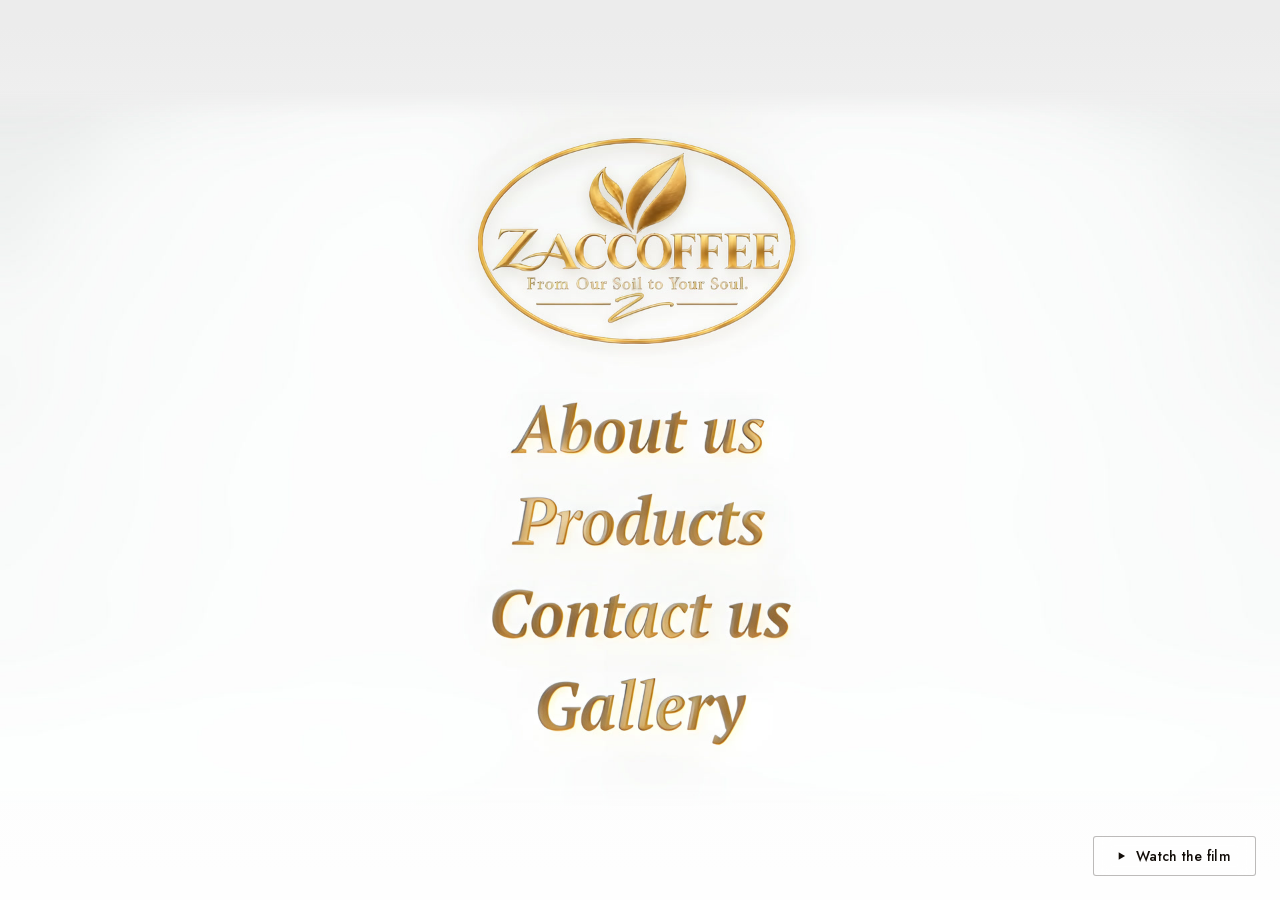
==== commit 05dfbea2: "Preview 2026-11-03 18:29" ====
--- a/index.html
+++ b/index.html
@@ -22,7 +22,7 @@
     if (show) r.classList.add("intro-on"); })(document);</script>
   <meta property="og:url" content="https://fer-fer-code.github.io/zaccoffee/">
   <script type="application/ld+json">{"@context":"https://schema.org","@type":"Organization","name":"ZACCOFFEE","url":"https://fer-fer-code.github.io/zaccoffee/","logo":"https://fer-fer-code.github.io/zaccoffee/assets/img/logo-gold.webp","email":"info@zaccoffee.com","sameAs":["https://www.instagram.com/zaccoffee.ltd/","https://www.linkedin.com/company/zaccoffee/","https://www.tiktok.com/@zaccoffee.ltd"],"slogan":"From Our Soil to Your Soul."}</script>
-  <link rel="stylesheet" href="assets/css/main.css?v=20261103a">
+  <link rel="stylesheet" href="assets/css/main.css?v=20261103d">
   <meta property="og:type" content="website">
   <meta property="og:site_name" content="ZACCOFFEE">
   <meta property="og:title" content="ZACCOFFEE — From Our Soil to Your Soul">
@@ -31,25 +31,37 @@
   <meta property="og:image:width" content="1200">
   <meta property="og:image:height" content="630">
   <meta name="twitter:card" content="summary_large_image">
-  <script src="assets/js/site.js?v=20261103a" defer></script>
-  <script src="assets/js/home.js?v=20261103a" defer></script>
+  <script src="assets/js/site.js?v=20261103d" defer></script>
+  <script src="assets/js/home.js?v=20261103d" defer></script>
 </head>
 <body class="home">
-  <!-- The client's film, from the coffee tree to the cup (tools/build_film.sh, 68 s, its own music), full screen over
-       the start screen. Starts muted (browsers require it), "Sound on" and "Skip intro" are always visible; when it
-       ends it fades out over the start screen.
+  <!-- The intro, full screen over the start screen: the client's film, from the coffee tree to the cup
+       (tools/build_film.sh, 68 s, its own music), then straight on their logo video (tools/build_intro_menu.sh): out
+       of the film's dark end the light grey comes up, the logo settles and the menu rises line by line; its last
+       frame is the start screen, so when it ends the intro melts away and the home page is there, its menu clickable.
+       Starts muted (browsers require it), the sound carries on into the logo video; "Sound on" and "Skip intro"
+       (straight to the home page) are always visible.
        Nothing downloads until home.js decides to show it (the sources only have data-src). Each browser takes the
-       first file it can play: phones in portrait the 1080x1920 cut (HEVC for iPhone, else H.264); others AV1 (Chrome,
+       first file it can play: phones in portrait the 1080x1920 cuts (HEVC for iPhone, else H.264); others AV1 (Chrome,
        Firefox, Edge), HEVC (Safari), H.264 (older browsers). -->
-  <div class="intro" id="intro" role="dialog" aria-modal="true" aria-label="ZACCOFFEE film" data-mode="every">
+  <div class="intro is-film" id="intro" role="dialog" aria-modal="true" aria-label="ZACCOFFEE film" data-mode="every"
+       data-fps="24" data-fade="14">
     <div class="intro__frame">
       <video class="intro__film" muted playsinline preload="none"
              aria-hidden="true" tabindex="-1" disablepictureinpicture disableremoteplayback>
-        <source data-src="assets/video/film-portrait-hevc.mp4?v=20261103a" type='video/mp4; codecs="hvc1.2.4.L123.B0, mp4a.40.2"' media="(orientation: portrait)">
-        <source data-src="assets/video/film-portrait.mp4?v=20261103a" type='video/mp4; codecs="avc1.640029, mp4a.40.2"' media="(orientation: portrait)">
-        <source data-src="assets/video/film-av1.mp4?v=20261103a" type='video/mp4; codecs="av01.0.08M.10, mp4a.40.2"'>
-        <source data-src="assets/video/film-hevc.mp4?v=20261103a" type='video/mp4; codecs="hvc1.2.4.L123.B0, mp4a.40.2"'>
-        <source data-src="assets/video/film.mp4?v=20261103a" type='video/mp4; codecs="avc1.64001f, mp4a.40.2"'>
+        <source data-src="assets/video/film-portrait-hevc.mp4?v=20261103d" type='video/mp4; codecs="hvc1.2.4.L123.B0, mp4a.40.2"' media="(orientation: portrait)">
+        <source data-src="assets/video/film-portrait.mp4?v=20261103d" type='video/mp4; codecs="avc1.640029, mp4a.40.2"' media="(orientation: portrait)">
+        <source data-src="assets/video/film-av1.mp4?v=20261103d" type='video/mp4; codecs="av01.0.08M.10, mp4a.40.2"'>
+        <source data-src="assets/video/film-hevc.mp4?v=20261103d" type='video/mp4; codecs="hvc1.2.4.L123.B0, mp4a.40.2"'>
+        <source data-src="assets/video/film.mp4?v=20261103d" type='video/mp4; codecs="avc1.64001f, mp4a.40.2"'>
+      </video>
+      <video class="intro__video" muted playsinline preload="none"
+             aria-hidden="true" tabindex="-1" disablepictureinpicture disableremoteplayback>
+        <source data-src="assets/video/intro-portrait-hevc.mp4?v=20261103d" type='video/mp4; codecs="hvc1.2.4.L123.B0, mp4a.40.2"' media="(orientation: portrait)">
+        <source data-src="assets/video/intro-portrait.mp4?v=20261103d" type='video/mp4; codecs="avc1.640029, mp4a.40.2"' media="(orientation: portrait)">
+        <source data-src="assets/video/intro-av1.mp4?v=20261103d" type='video/mp4; codecs="av01.0.08M.10, mp4a.40.2"'>
+        <source data-src="assets/video/intro-hevc.mp4?v=20261103d" type='video/mp4; codecs="hvc1.2.4.L123.B0, mp4a.40.2"'>
+        <source data-src="assets/video/intro.mp4?v=20261103d" type='video/mp4; codecs="avc1.640028, mp4a.40.2"'>
       </video>
     </div>
     <div class="intro__ui">
@@ -68,8 +80,8 @@
       <h1 class="visually-hidden" id="start-title" tabindex="-1">ZACCOFFEE</h1>
       <div class="start__frame">
         <picture>
-          <source media="(orientation: portrait)" srcset="assets/img/intro-end-portrait.jpg?v=20261103a" width="1080" height="1920">
-          <img class="start__picture" src="assets/img/intro-end.jpg?v=20261103a" width="1920" height="1080" alt="" fetchpriority="high">
+          <source media="(orientation: portrait)" srcset="assets/img/intro-end-portrait.jpg?v=20261103d" width="1080" height="1920">
+          <img class="start__picture" src="assets/img/intro-end.jpg?v=20261103d" width="1920" height="1080" alt="" fetchpriority="high">
         </picture>
         <nav aria-label="Sections">
           <ul class="start__menu">
--- a/assets/css/main.css
+++ b/assets/css/main.css
@@ -539,10 +539,13 @@
 }
 
 /* ------------------------------------------------------------------ */
-/* Intro: the client's film, full screen, over the start screen       */
+/* Intro: the film, then the logo video, full screen, over the start  */
 /* ------------------------------------------------------------------ */
 
 .intro {
+  /* the logo video's light grey at its sides, top to bottom (tools/build_intro_menu.sh prints the stops; the start
+     screen, .start, has the same) */
+  --intro-light: linear-gradient(#ececec 3%, #f6f6f6 30%, #fafafa 55%, #fefefe 97%);
   display: none;
   position: fixed;
   inset: 0;
@@ -553,6 +556,19 @@
   color: var(--crema);
 }
 
+.intro[data-shape="tall"] {
+  --intro-light: linear-gradient(#f9f9f9 3%, #fdfdfd 30%, #fefefe 97%);
+}
+
+/* the logo video fades in from espresso to its light grey, and the screen round it with it (home.js sets --light) */
+.intro::before {
+  content: "";
+  position: absolute;
+  inset: 0;
+  background: var(--intro-light);
+  opacity: var(--light, 0);
+}
+
 /* set before the first paint by the script in <head>; no page scrolling while the film plays */
 .intro-on {
   overflow: hidden;
@@ -568,8 +584,8 @@
   transition: opacity 0.9s ease;
 }
 
-/* The film is never cropped (its logo fills almost the whole frame): the largest box of its shape that fits —
-   16:9, or 9:16 for the portrait cut phones get — its edges melting into the dark around it. */
+/* The videos are never cropped (the logo is their point): the largest box of their shape that fits — 16:9, or 9:16
+   for the portrait cuts phones get — their edges melting into the screen round them. */
 .intro__frame {
   position: absolute;
   top: 50%;
@@ -594,7 +610,7 @@
     width: min(100cqw, 100cqh * 9 / 16);
   }
 
-  /* wider than the film: dark at the sides instead of top and bottom */
+  /* wider than the picture: the screen at the sides instead of top and bottom */
   @container (min-aspect-ratio: 16 / 9) {
     .intro__frame {
       -webkit-mask-image: linear-gradient(to right, transparent 0, #000 7%, #000 93%, transparent 100%);
@@ -611,12 +627,19 @@
 }
 
 /* the frame has the file's shape, so the picture fills it exactly */
-.intro__film {
+.intro__film,
+.intro__video {
   display: block;
   width: 100%;
   height: 100%;
   max-width: none;
   object-fit: fill;
+}
+
+/* first the film, then the logo video in its place */
+.intro.is-film .intro__video,
+.intro:not(.is-film) .intro__film {
+  display: none;
 }
 
 .intro__ui {
@@ -635,6 +658,22 @@
     max(var(--gutter), env(safe-area-inset-left));
 }
 
+/* the buttons: light over the film, dark once the logo video's grey is round them */
+.intro.is-light .btn--ghost {
+  border-color: rgba(18, 13, 9, 0.28);
+  background: rgba(255, 255, 255, 0.45);
+  color: var(--espresso);
+}
+
+.intro.is-light .btn--ghost:hover {
+  border-color: var(--espresso);
+  background: rgba(255, 255, 255, 0.75);
+}
+
+.intro.is-light :focus-visible {
+  outline-color: var(--cognac);
+}
+
 .intro__sound .icon-on,
 .intro__sound.is-on .icon-off {
   display: none;
@@ -648,7 +687,7 @@
   margin-right: -4px;
 }
 
-/* a thin gold line along the bottom edge: how much of the film is left */
+/* a thin gold line along the bottom edge: how much of the video is left */
 .intro__bar {
   position: absolute;
   left: 0;
@@ -896,6 +935,16 @@
   animation: still-zoom 26s ease-out both;
 }
 
+/* a flat picture (the logo on its ground, which already deepens towards its edges): still, with straight edges */
+.split__media.split__media--flat {
+  -webkit-mask-image: none;
+  mask-image: none;
+}
+
+.split__media--flat .still {
+  animation: none;
+}
+
 @keyframes still-zoom {
   from {
     transform: scale(1);
